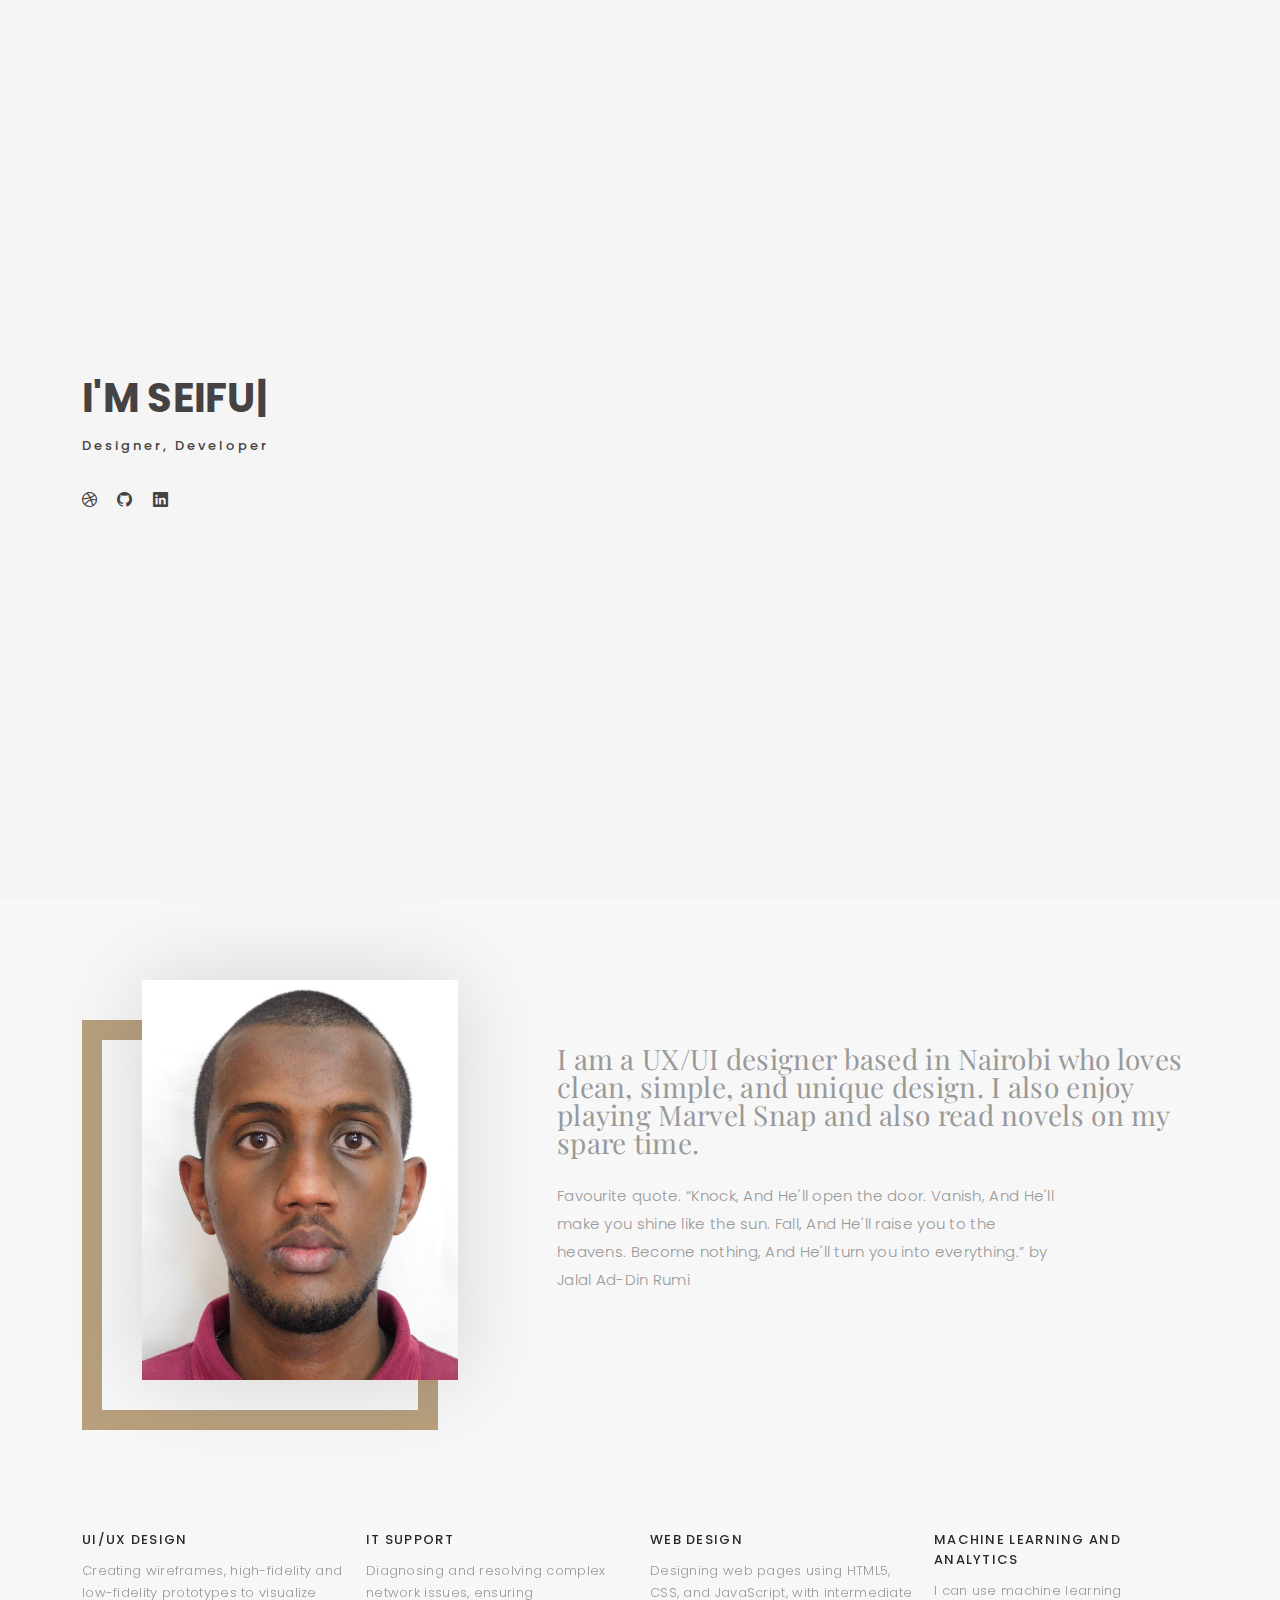
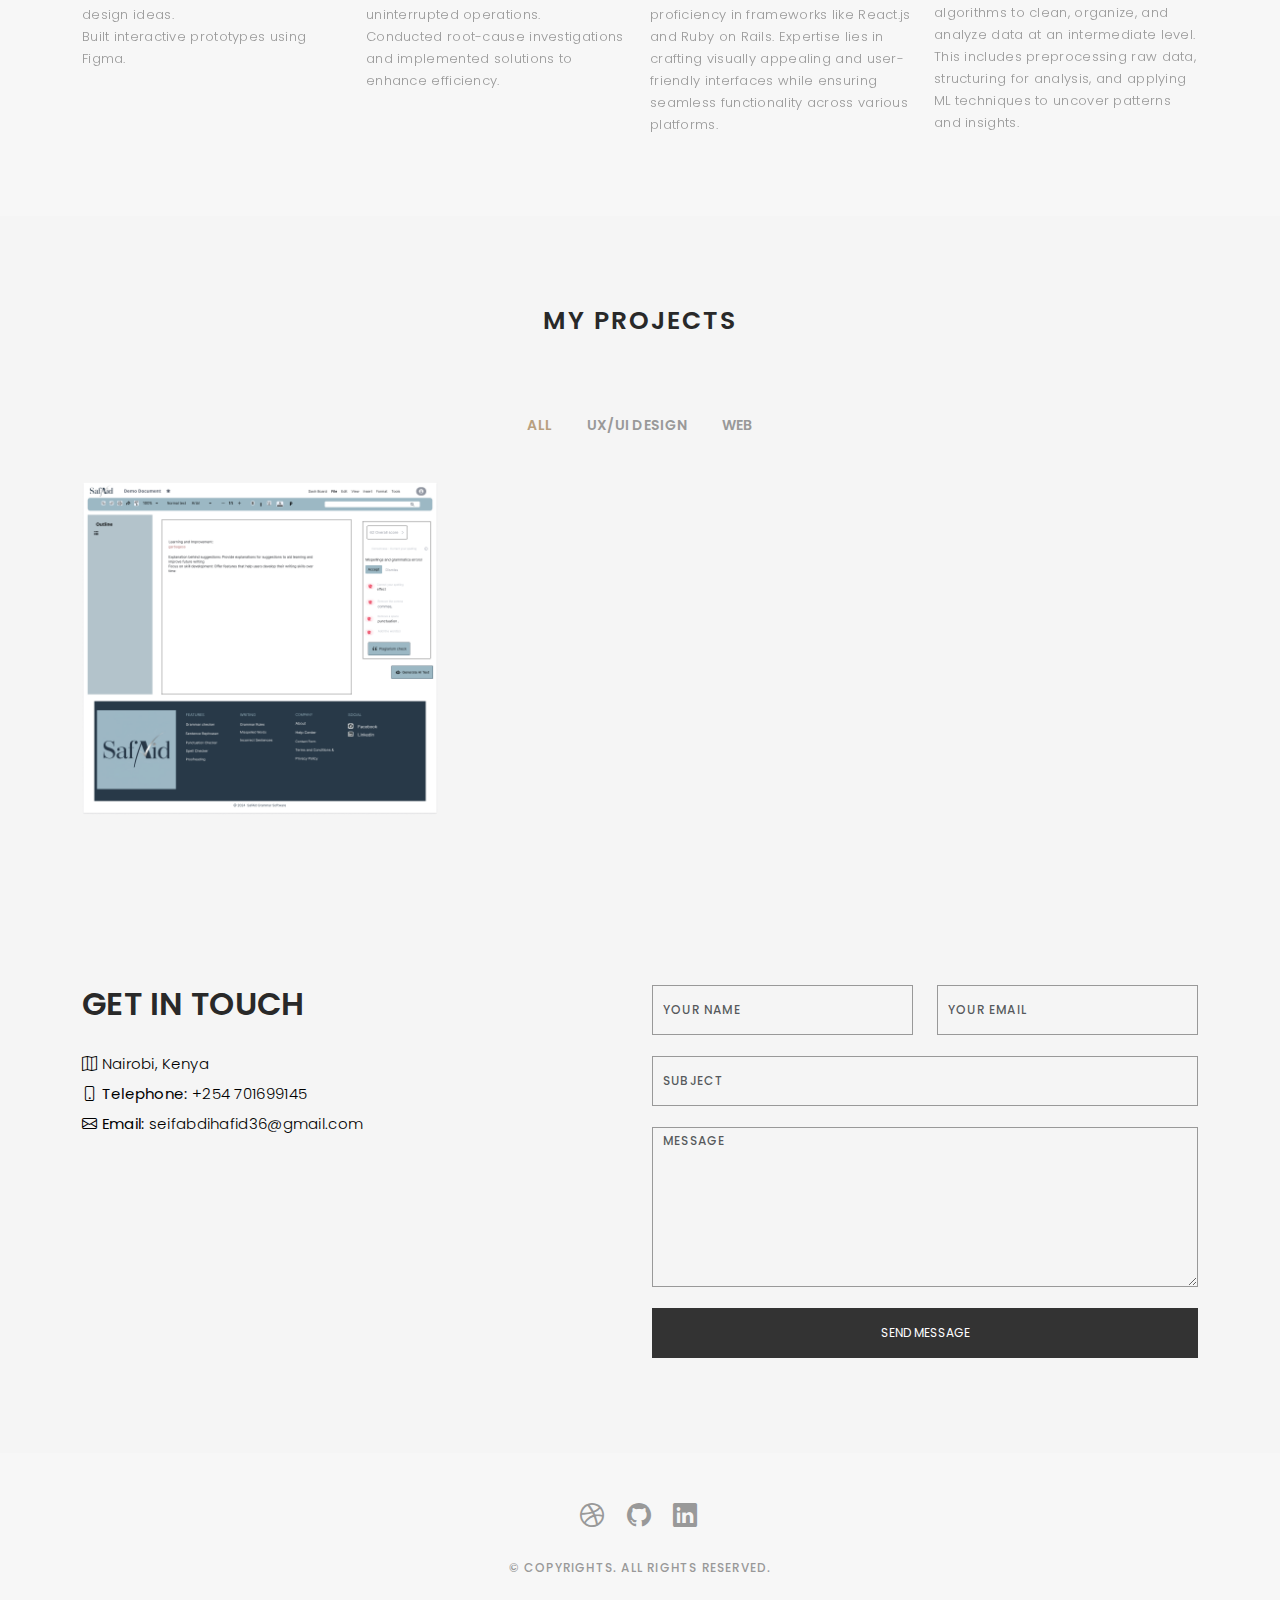
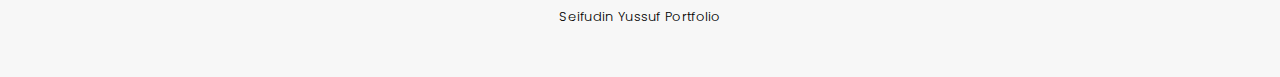
==== index.html @ 1d46afde "New Portfolio" ====
<!DOCTYPE html>
<html lang="en">

<head>
  <meta charset="utf-8">
  <meta content="width=device-width, initial-scale=1.0" name="viewport">

  <title>Portfolio - Index</title>

  <!-- Favicons -->
  <link href="assets/img/logo-Seifudin-Yussuf.jpeg" rel="icon">
  <link href="assets/img/apple-touch-icon.png" rel="apple-touch-icon">

  <!-- Google Fonts -->
  <link href="https://fonts.googleapis.com/css?family=Poppins:300,300i,400,400i,500,500i,600,600i,700,700i|Playfair+Display:400,400i,500,500i,600,600i,700,700i,900,900i" rel="stylesheet">

  <!-- Vendor CSS Files -->
  <link href="assets/vendor/bootstrap/css/bootstrap.min.css" rel="stylesheet">
  <link href="assets/vendor/bootstrap-icons/bootstrap-icons.css" rel="stylesheet">
  <link href="assets/vendor/boxicons/css/boxicons.min.css" rel="stylesheet">
  <link href="assets/vendor/glightbox/css/glightbox.min.css" rel="stylesheet">
  <link href="assets/vendor/swiper/swiper-bundle.min.css" rel="stylesheet">

  <!-- Template Main CSS File -->
  <link href="assets/css/style.css" rel="stylesheet">

</head>

<body>

  <!-- ======= Header ======= -->
  <header id="header" class="fixed-top ">
    <div class="container d-flex align-items-center justify-content-between">

      <!-- Uncomment below if you prefer to use an text logo -->
      <h1 class="logo"><a href="index.html">Seifudin Yussuf Portfolio</a></h1>

      <nav id="navbar" class="navbar">
        <ul>
          <li><a class="nav-link scrollto active" href="#hero">Home</a></li>
          <li><a class="nav-link scrollto" href="#about">About</a></li>
          <li><a class="nav-link  scrollto" href="#portfolio">Projects</a></li>
          <!-- <li class="dropdown"><a href="#"><span>Drop Down</span> <i class="bi bi-chevron-down"></i></a>
            <ul>
              <li><a href="#">Drop Down 1</a></li>
              <li class="dropdown"><a href="#"><span>Deep Drop Down</span> <i class="bi bi-chevron-right"></i></a>
                <ul>
                  <li><a href="#">Deep Drop Down 1</a></li>
                  <li><a href="#">Deep Drop Down 2</a></li>
                  <li><a href="#">Deep Drop Down 3</a></li>
                  <li><a href="#">Deep Drop Down 4</a></li>
                  <li><a href="#">Deep Drop Down 5</a></li>
                </ul>
              </li>
              <li><a href="#">Drop Down 2</a></li>
              <li><a href="#">Drop Down 3</a></li>
              <li><a href="#">Drop Down 4</a></li>
            </ul>
          </li> -->
          <li><a class="nav-link scrollto" href="#contact">Contact</a></li>
        </ul>
        <i class="bi bi-list mobile-nav-toggle"></i>
      </nav><!-- .navbar -->

    </div>
  </header><!-- End Header -->

  <!-- ======= Hero Section ======= -->
  <div id="hero" class="home">

    <div class="container">
      <div class="hero-content">
        <h1>I'm <span class="typed" data-typed-items="Seifudin Yussuf, a ux/ui Designer, and Developer"></span></h1>
        <p>Designer, Developer</p>

        <ul class="list-unstyled list-social">
          <li><a href="https://dribbble.com/ys254"><i class="bi bi-dribbble"></i></a></li>
          <li><a href="https://github.com/seif4010?tab=repositories"><i class="bi bi-github"></i></a></li>
          <li><a href="https://ke.linkedin.com/in/seifudin-yussuf"><i class="bi bi-linkedin"></i></a></li>
        </ul>
      </div>
    </div>
  </div><!-- End Hero -->

  <main id="main">

    <!-- ======= About Section ======= -->
    <div id="about" class="paddsection">
      <div class="container">
        <div class="row justify-content-between">

          <div class="col-lg-4 ">
            <div class="div-img-bg">
              <div class="about-img">
                <img src="assets/img/seif.jpg" class="img-responsive" alt="me">
              </div>
            </div>
          </div>

          <div class="col-lg-7">
            <div class="about-descr">

              <p class="p-heading">I am a UX/UI designer based in Nairobi who loves clean, simple, and unique design. I also enjoy playing Marvel Snap and also read novels on my spare time. </p>
              <p class="separator">Favourite quote. “Knock, And He'll open the door. Vanish, And He'll make you shine like the sun. Fall, And He'll raise you to the heavens. Become nothing, And He'll turn you into everything.” by Jalal Ad-Din Rumi</p>

            </div>

          </div>
        </div>
      </div>
    </div><!-- End About Section -->

    <!-- ======= Services Section ======= -->
    <div id="services">
      <div class="container">

        <div class="services-slider swiper" data-aos="fade-up" data-aos-delay="100">
          <div class="swiper-wrapper">

            <div class="swiper-slide">
              <div class="services-block">
                <!-- <i class="bi bi-briefcase"></i> -->
                <span>UI/UX DESIGN</span>
                <p class="separator"> Creating wireframes, high-fidelity and low-fidelity prototypes to visualize design ideas. </p>
                <p class="separator"> Built interactive prototypes using Figma. </p>
              </div>
            </div><!-- End testimonial item -->

            <div class="swiper-slide">
              <div class="services-block">
                <!-- <i class="bi bi-card-checklist"></i> -->
                <span>IT Support</span>
                <p class="separator"> 
                  Diagnosing and resolving complex network issues, ensuring uninterrupted operations.
                   </p>

                <p class="separator"> 
                  Conducted root-cause investigations and implemented solutions to enhance efficiency.
                   </p>
              </div>
            </div><!-- End testimonial item -->

            <div class="swiper-slide">
              <div class="services-block">
                <!-- <i class="bi bi-bar-chart"></i> -->
                <span>WEB DESIGN</span>
                <p class="separator"> 
                  Designing web pages using HTML5, CSS, and JavaScript, with intermediate proficiency in frameworks like React.js 
                  and Ruby on Rails. Expertise lies in crafting visually appealing and user-friendly interfaces while ensuring seamless 
                  functionality across various platforms.
                   </p>
              </div>
            </div><!-- End testimonial item -->

            <div class="swiper-slide">
              <div class="services-block">
                <!-- <i class="bi bi-brightness-high"></i> -->
                <span>Machine Learning and Analytics</span>
                <p class="separator"> 
                  I can use machine learning algorithms to clean, organize, and analyze data at an intermediate level. 
                  This includes preprocessing raw data, structuring for analysis, and applying ML techniques to uncover patterns and insights.
                   </p>
              </div>
            </div><!-- End testimonial item -->

          </div>
          <div class="swiper-pagination"></div>
        </div>

      </div>
      
    </div><!-- End Services Section -->

    <!-- ======= Portfolio Section ======= -->
    <div id="portfolio" class="paddsection">

      <div class="container">
        <div class="section-title text-center">
          <h2>My Projects</h2>
        </div>
      </div>

      <div class="container">

        <div class="row">
          <div class="col-lg-12 d-flex justify-content-center">
            <ul id="portfolio-flters">
              <li data-filter="*" class="filter-active">All</li>
              <li data-filter=".filter-card">UX/UI Design</li>
              <li data-filter=".filter-web">Web</li>
            </ul>
          </div>
        </div>

        <div class="row portfolio-container">
          
          <div class="col-lg-4 col-md-6 portfolio-item filter-card">
            <img src="assets/img/portfolio/SafAid/Editor_Page.png" class="img-fluid" alt="">
            <div class="portfolio-info">
              <h4>UX/UI</h4>
              <p>Design</p>
              <a href="assets/img/portfolio/SafAid/SafAid.png" data-gallery="portfolioGallery" class="portfolio-lightbox preview-link" title="SafAid Grammar Software"><i class="bx bx-plus"></i></a>
              <a href="safaid-project-details.html" class="details-link" title="More Details"><i class="bx bx-link"></i></a>
            </div>
          </div>
<!-- 
          <div class="col-lg-4 col-md-6 portfolio-item filter-web">
            <img src="assets/img/portfolio/portfolio-5.jpg" class="img-fluid" alt="">
            <div class="portfolio-info">
              <h4>Web 2</h4>
              <p>Web</p>
              <a href="assets/img/portfolio/portfolio-5.jpg" data-gallery="portfolioGallery" class="portfolio-lightbox preview-link" title="Web 2"><i class="bx bx-plus"></i></a>
              <a href="portfolio-details.html" class="details-link" title="More Details"><i class="bx bx-link"></i></a>
            </div>
          </div> -->

<!-- other projects come here -->
        </div>

      </div>

    </div><!-- End Portfolio Section -->

    <!-- ======= Contact Section ======= -->
    <div id="contact" class="paddsection">
      <div class="container">
        <div class="contact-block1">
          <div class="row">

            <div class="col-lg-6">
              <div class="contact-contact">

                <h2 class="mb-30">GET IN TOUCH</h2>

                <ul class="contact-details">
                  <li><span> <i class="bi bi-map"></i> Nairobi, Kenya</span></li>
                  <li><span> <i class="bi bi-phone"></i> <b>Telephone:</b> +254 701699145</span></li>
                  <li><span> <i class="bi bi-envelope"></i> <b>Email:</b> seifabdihafid36@gmail.com</span></li>
                </ul>

              </div>
            </div>

            <div class="col-lg-6">
              <form action="forms/contact.php" method="post" role="form" class="php-email-form">
                <div class="row gy-3">

                  <div class="col-lg-6">
                    <div class="form-group contact-block1">
                      <input type="text" name="name" class="form-control" id="name" placeholder="Your Name" required>
                    </div>
                  </div>

                  <div class="col-lg-6">
                    <div class="form-group">
                      <input type="email" class="form-control" name="email" id="email" placeholder="Your Email" required>
                    </div>
                  </div>

                  <div class="col-lg-12">
                    <div class="form-group">
                      <input type="text" class="form-control" name="subject" id="subject" placeholder="Subject" required>
                    </div>
                  </div>

                  <div class="col-lg-12">
                    <div class="form-group">
                      <textarea class="form-control" name="message" placeholder="Message" required></textarea>
                    </div>
                  </div>

                  <div class="col-lg-12">
                    <div class="loading">Loading</div>
                    <div class="error-message"></div>
                    <div class="sent-message">Your message has been sent. Thank you!</div>
                  </div>

                  <div class="mt-0">
                    <input type="submit" class="btn btn-defeault btn-send" value="Send message">
                  </div>

                </div>
              </form>
            </div>
          </div>
        </div>
      </div>
    </div><!-- End Contact Section -->

  </main><!-- End #main -->

  <!-- ======= Footer ======= -->
  <div id="footer" class="text-center">
    <div class="container">
      <div class="socials-media text-center">

        <ul class="list-unstyled">
          <li><a href="https://dribbble.com/ys254"><i class="bi bi-dribbble"></i></a></li>
          <li><a href="https://github.com/seif4010?tab=repositories"><i class="bi bi-github"></i></a></li>
          <li><a href="https://ke.linkedin.com/in/seifudin-yussuf"><i class="bi bi-linkedin"></i></a></li>
        </ul>

      </div>

      <p>&copy; Copyrights. All rights reserved.</p>

      <div class="credits">
        <!--
        All the links in the footer should remain intact.
        You can delete the links only if you purchased the pro version.
        Licensing information: https://bootstrapmade.com/license/
        Purchase the pro version with working PHP/AJAX contact form: https://bootstrapmade.com/buy/?theme=Folio
      -->
      Seifudin Yussuf Portfolio
      </div>

    </div>
  </div><!-- End Footer -->

  <a href="#" class="back-to-top d-flex align-items-center justify-content-center"><i class="bi bi-arrow-up-short"></i></a>

  <!-- Vendor JS Files -->
  <script src="assets/vendor/bootstrap/js/bootstrap.bundle.min.js"></script>
  <script src="assets/vendor/glightbox/js/glightbox.min.js"></script>
  <script src="assets/vendor/isotope-layout/isotope.pkgd.min.js"></script>
  <script src="assets/vendor/swiper/swiper-bundle.min.js"></script>
  <script src="assets/vendor/typed.js/typed.umd.js"></script>
  <script src="assets/vendor/php-email-form/validate.js"></script>

  <!-- Template Main JS File -->
  <script src="assets/js/main.js"></script>

</body>

</html>
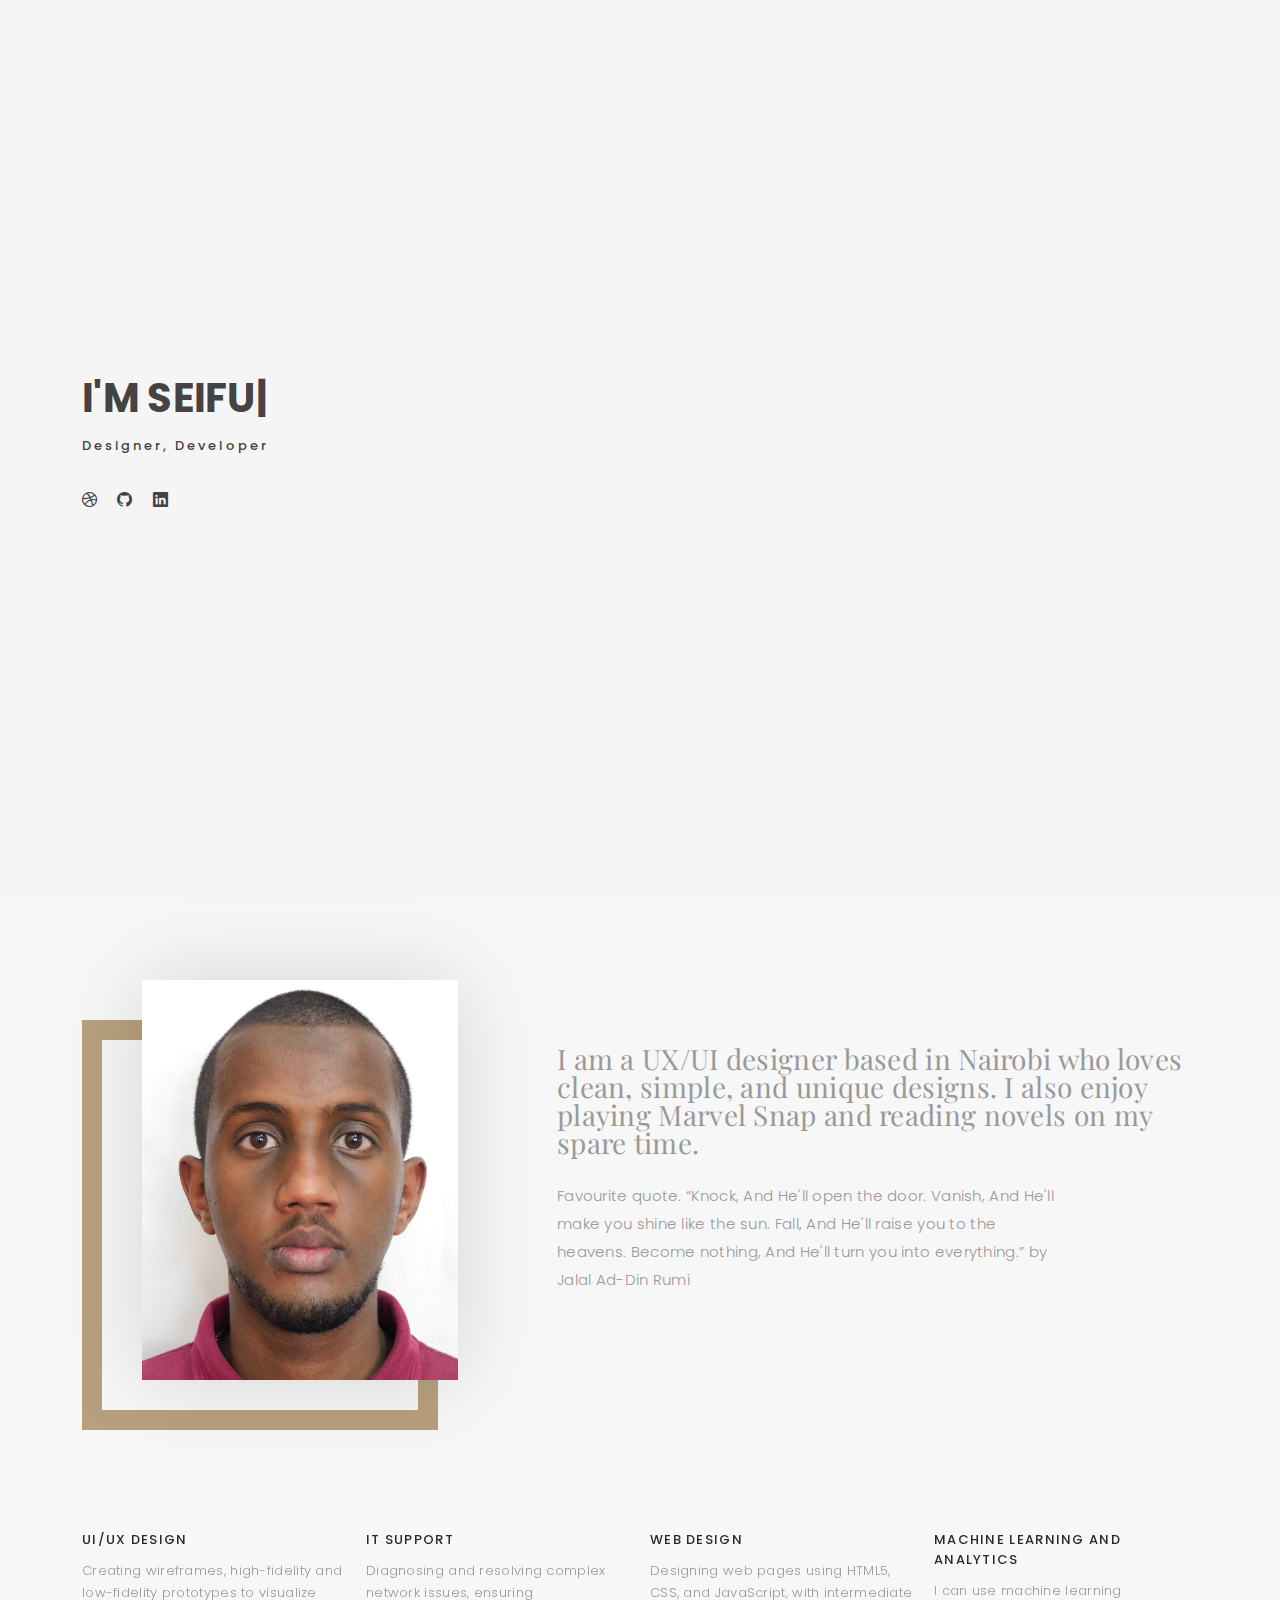
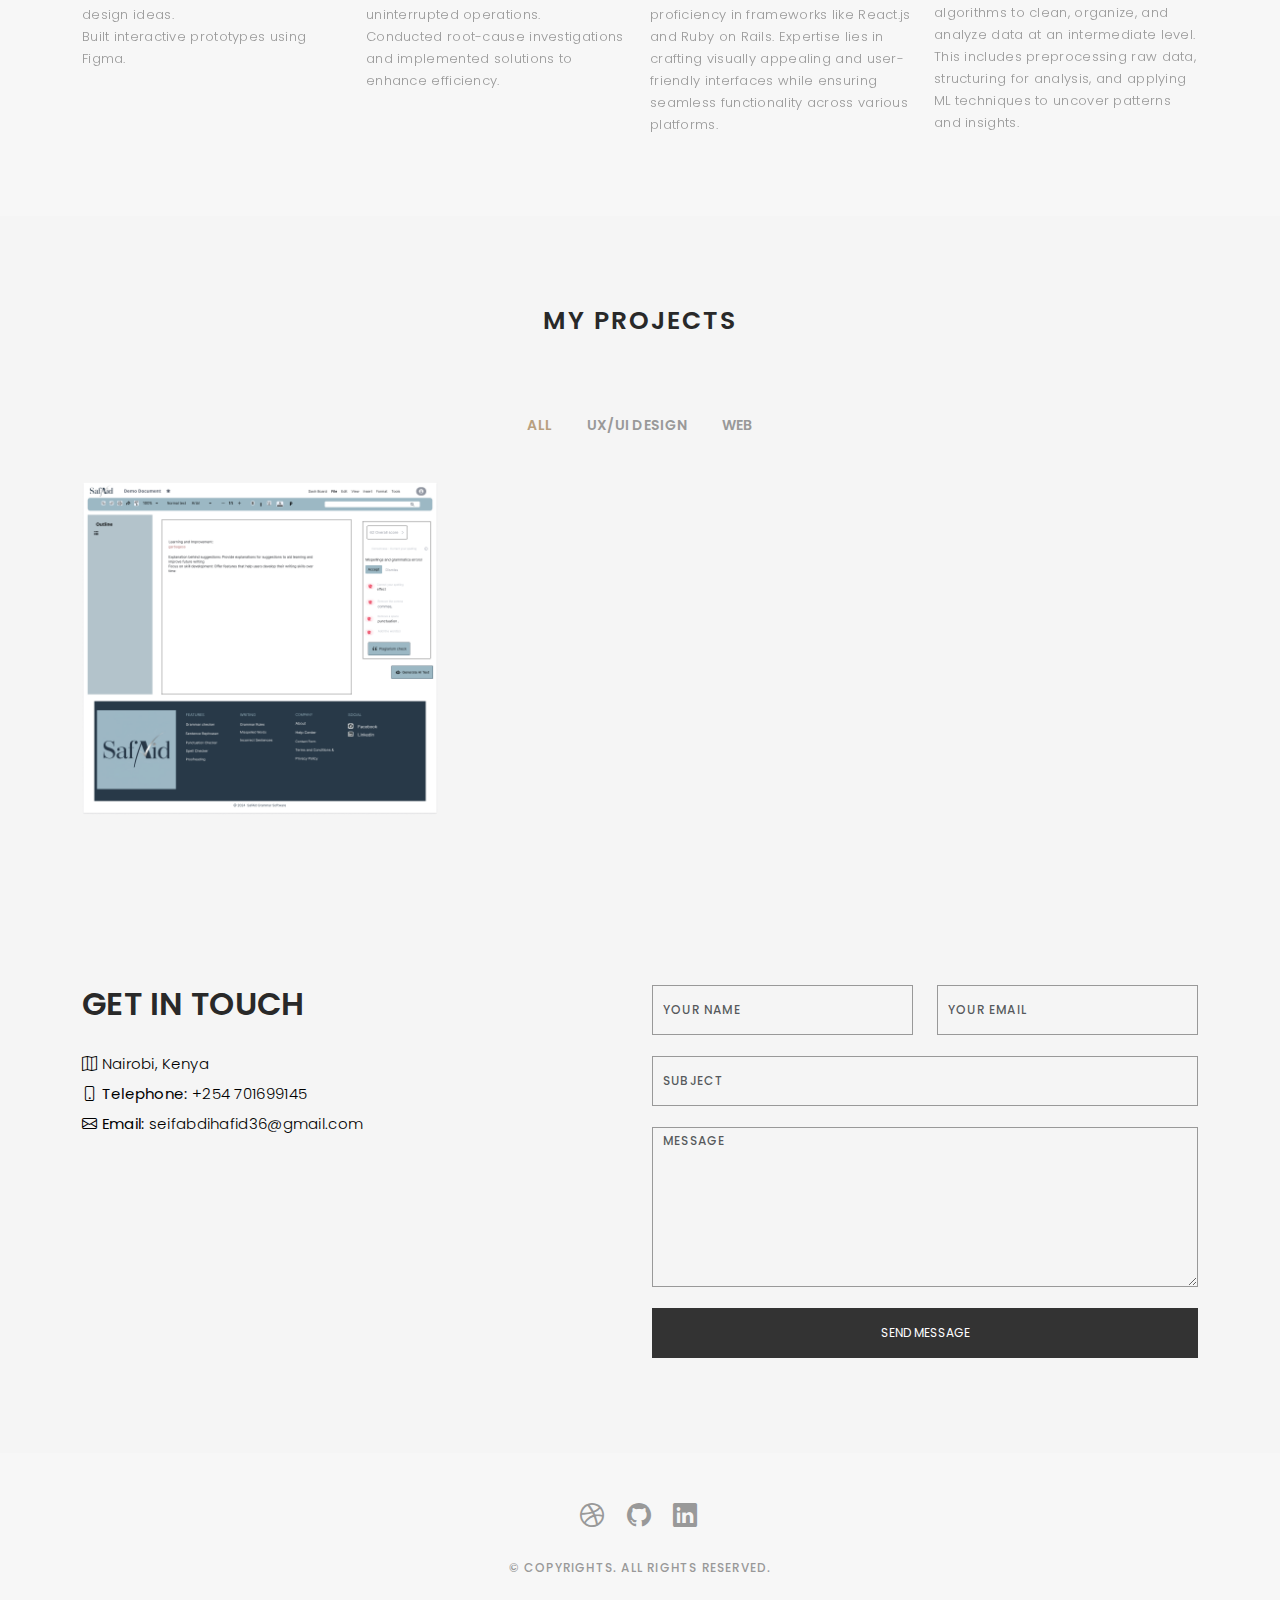
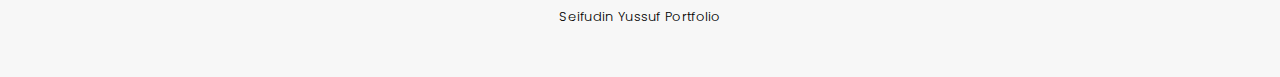
==== commit 6c847c19: "new commit" ====
--- a/index.html
+++ b/index.html
@@ -100,7 +100,7 @@
           <div class="col-lg-7">
             <div class="about-descr">
 
-              <p class="p-heading">I am a UX/UI designer based in Nairobi who loves clean, simple, and unique design. I also enjoy playing Marvel Snap and also read novels on my spare time. </p>
+              <p class="p-heading">I am a UX/UI designer based in Nairobi who loves clean, simple, and unique designs. I also enjoy playing Marvel Snap and reading novels on my spare time. </p>
               <p class="separator">Favourite quote. “Knock, And He'll open the door. Vanish, And He'll make you shine like the sun. Fall, And He'll raise you to the heavens. Become nothing, And He'll turn you into everything.” by Jalal Ad-Din Rumi</p>
 
             </div>
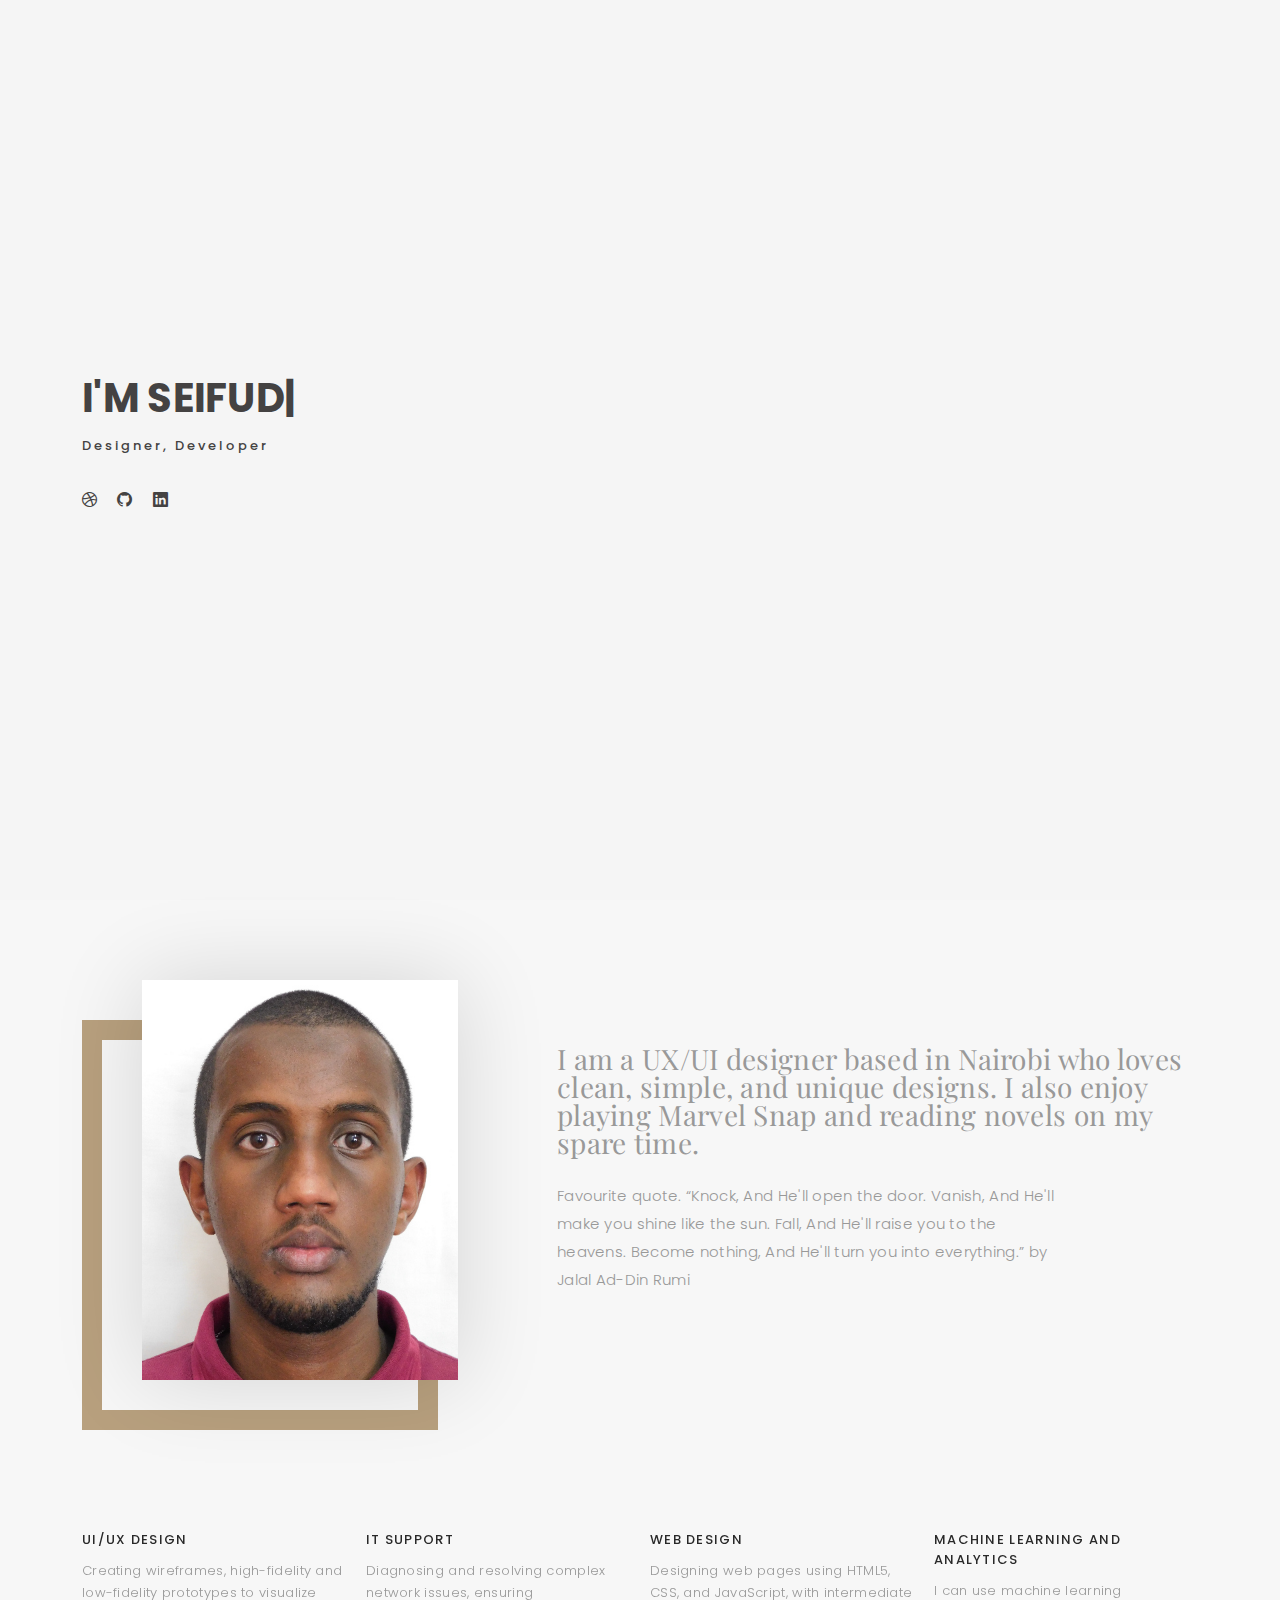
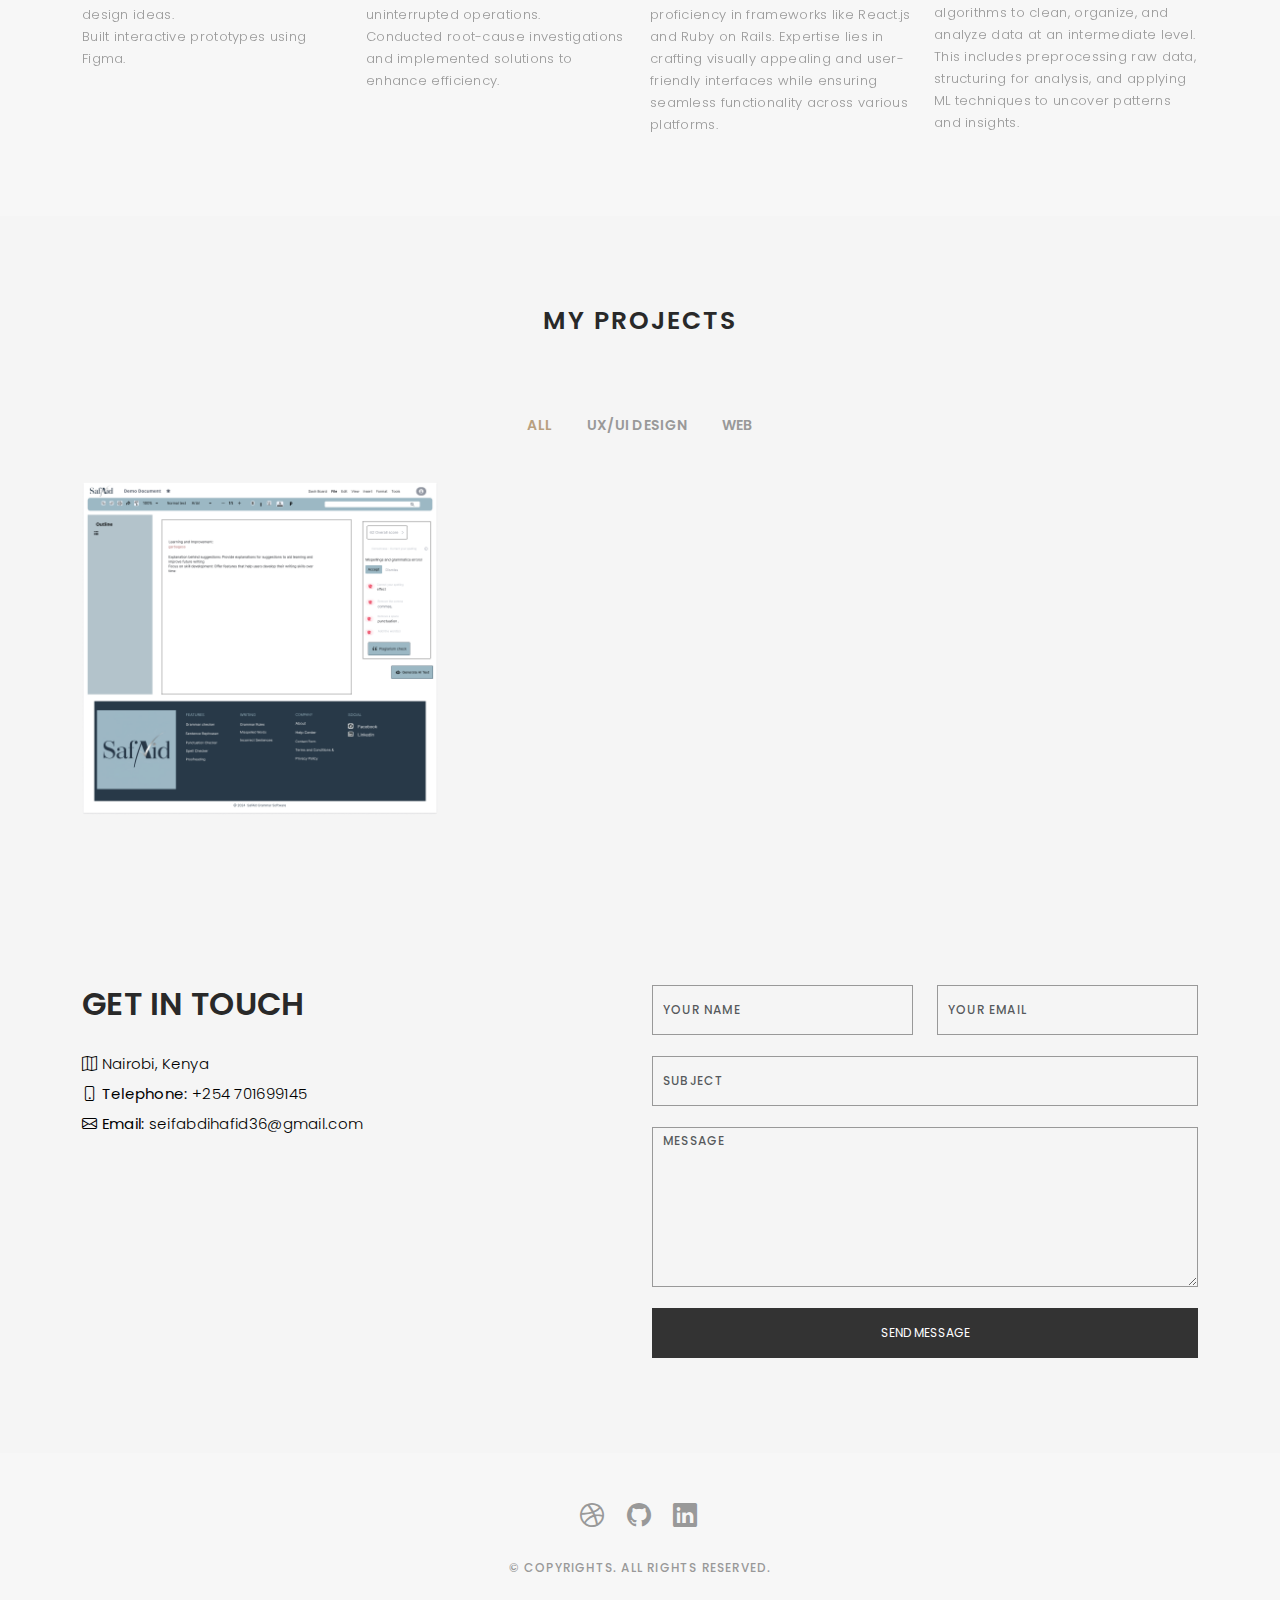
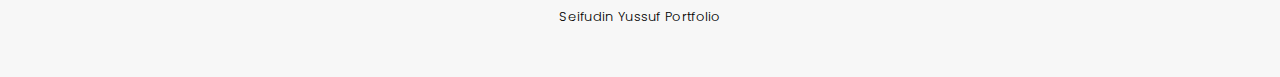
==== commit 54fd1319: "updated procjects" ====
--- a/index.html
+++ b/index.html
@@ -203,13 +203,23 @@
               <a href="safaid-project-details.html" class="details-link" title="More Details"><i class="bx bx-link"></i></a>
             </div>
           </div>
-<!-- 
+
           <div class="col-lg-4 col-md-6 portfolio-item filter-web">
-            <img src="assets/img/portfolio/portfolio-5.jpg" class="img-fluid" alt="">
+            <img src="assets/img/portfolio/To-Do-List/To-Do_Landing-page.jpg" class="img-fluid" alt="">
             <div class="portfolio-info">
               <h4>Web 2</h4>
               <p>Web</p>
-              <a href="assets/img/portfolio/portfolio-5.jpg" data-gallery="portfolioGallery" class="portfolio-lightbox preview-link" title="Web 2"><i class="bx bx-plus"></i></a>
+              <a href="assets/img/portfolio/To-Do-List/To-Do_Landing-page.jpg" data-gallery="portfolioGallery" class="portfolio-lightbox preview-link" title="Web 2"><i class="bx bx-plus"></i></a>
+              <a href="portfolio-details.html" class="details-link" title="More Details"><i class="bx bx-link"></i></a>
+            </div>
+          </div>
+<!-- 
+          <div class="col-lg-4 col-md-6 portfolio-item filter-web">
+            <img src="assets/img/portfolio/To-Do-List/To-Do_Landing-page.jpg" class="img-fluid" alt="">
+            <div class="portfolio-info">
+              <h4>Web 2</h4>
+              <p>Web</p>
+              <a href="assets/img/portfolio/To-Do-List/To-Do_Landing-page.jpg" data-gallery="portfolioGallery" class="portfolio-lightbox preview-link" title="Web 2"><i class="bx bx-plus"></i></a>
               <a href="portfolio-details.html" class="details-link" title="More Details"><i class="bx bx-link"></i></a>
             </div>
           </div> -->
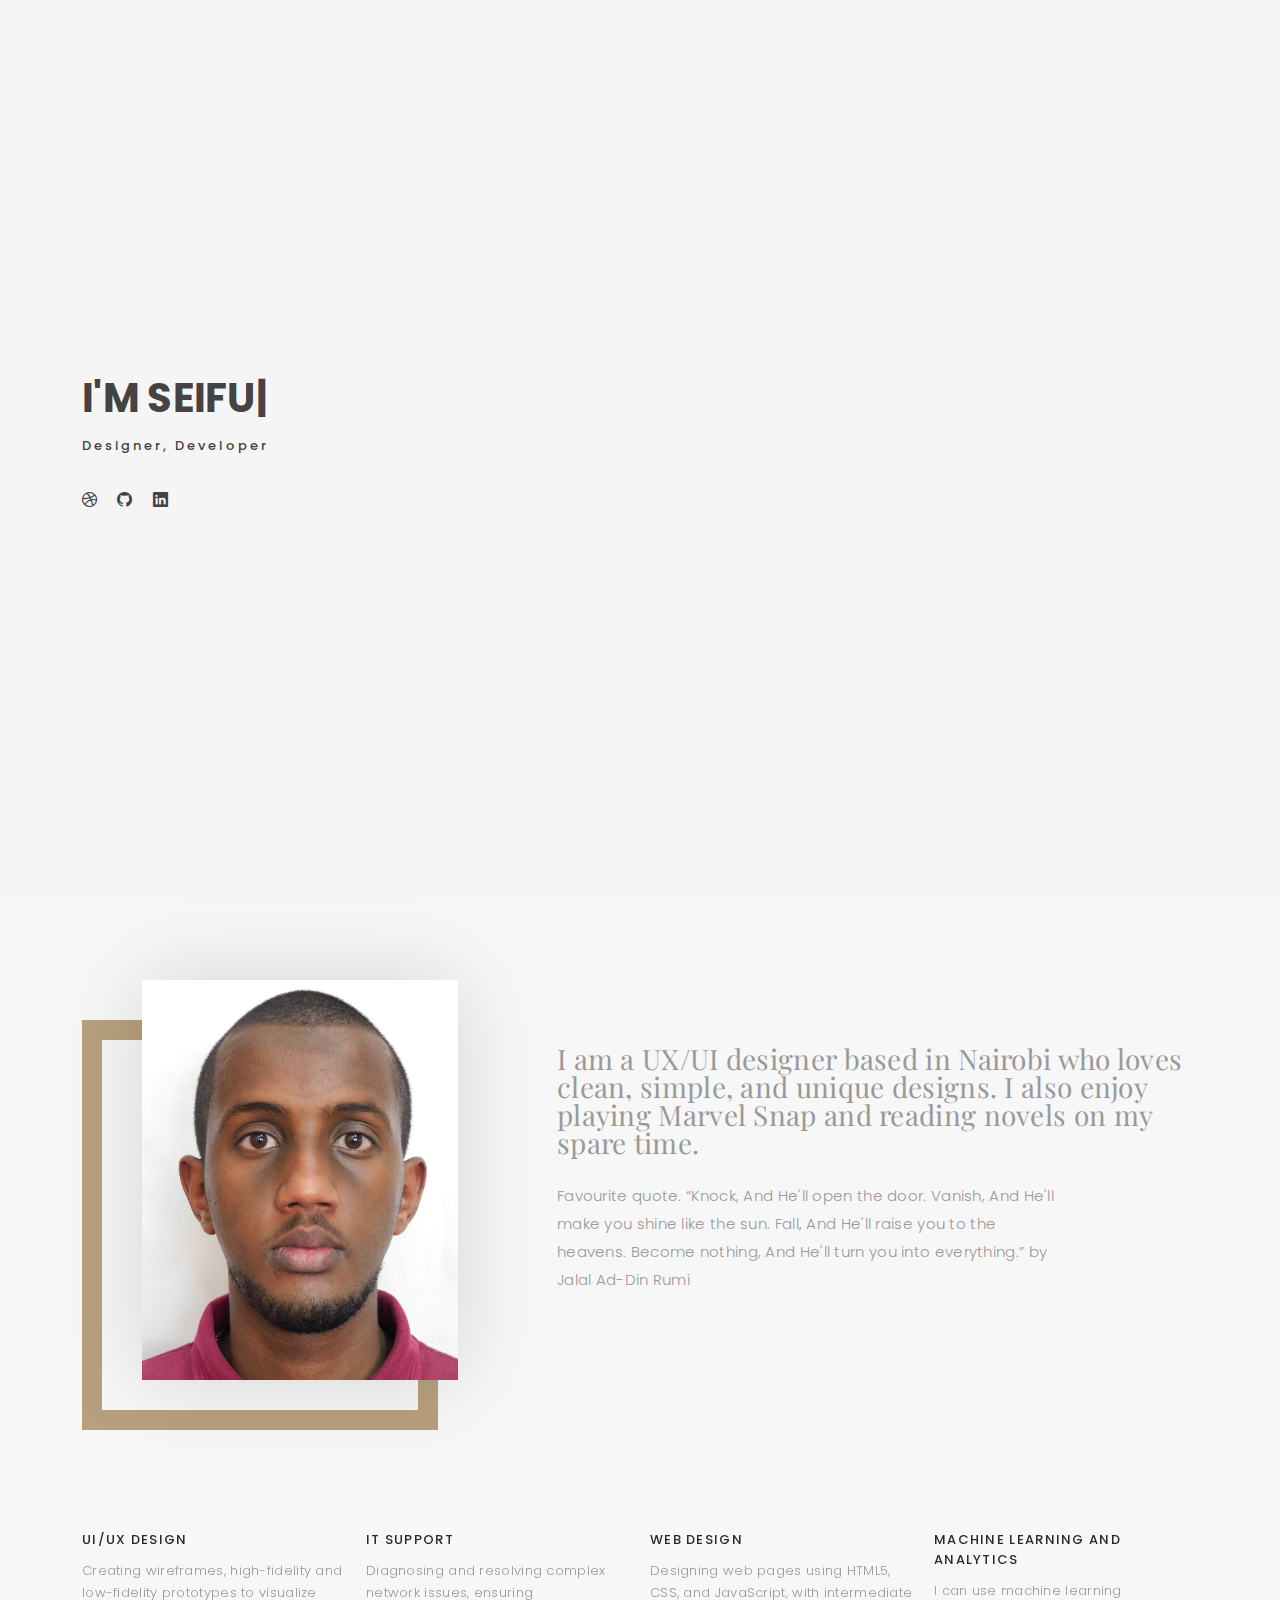
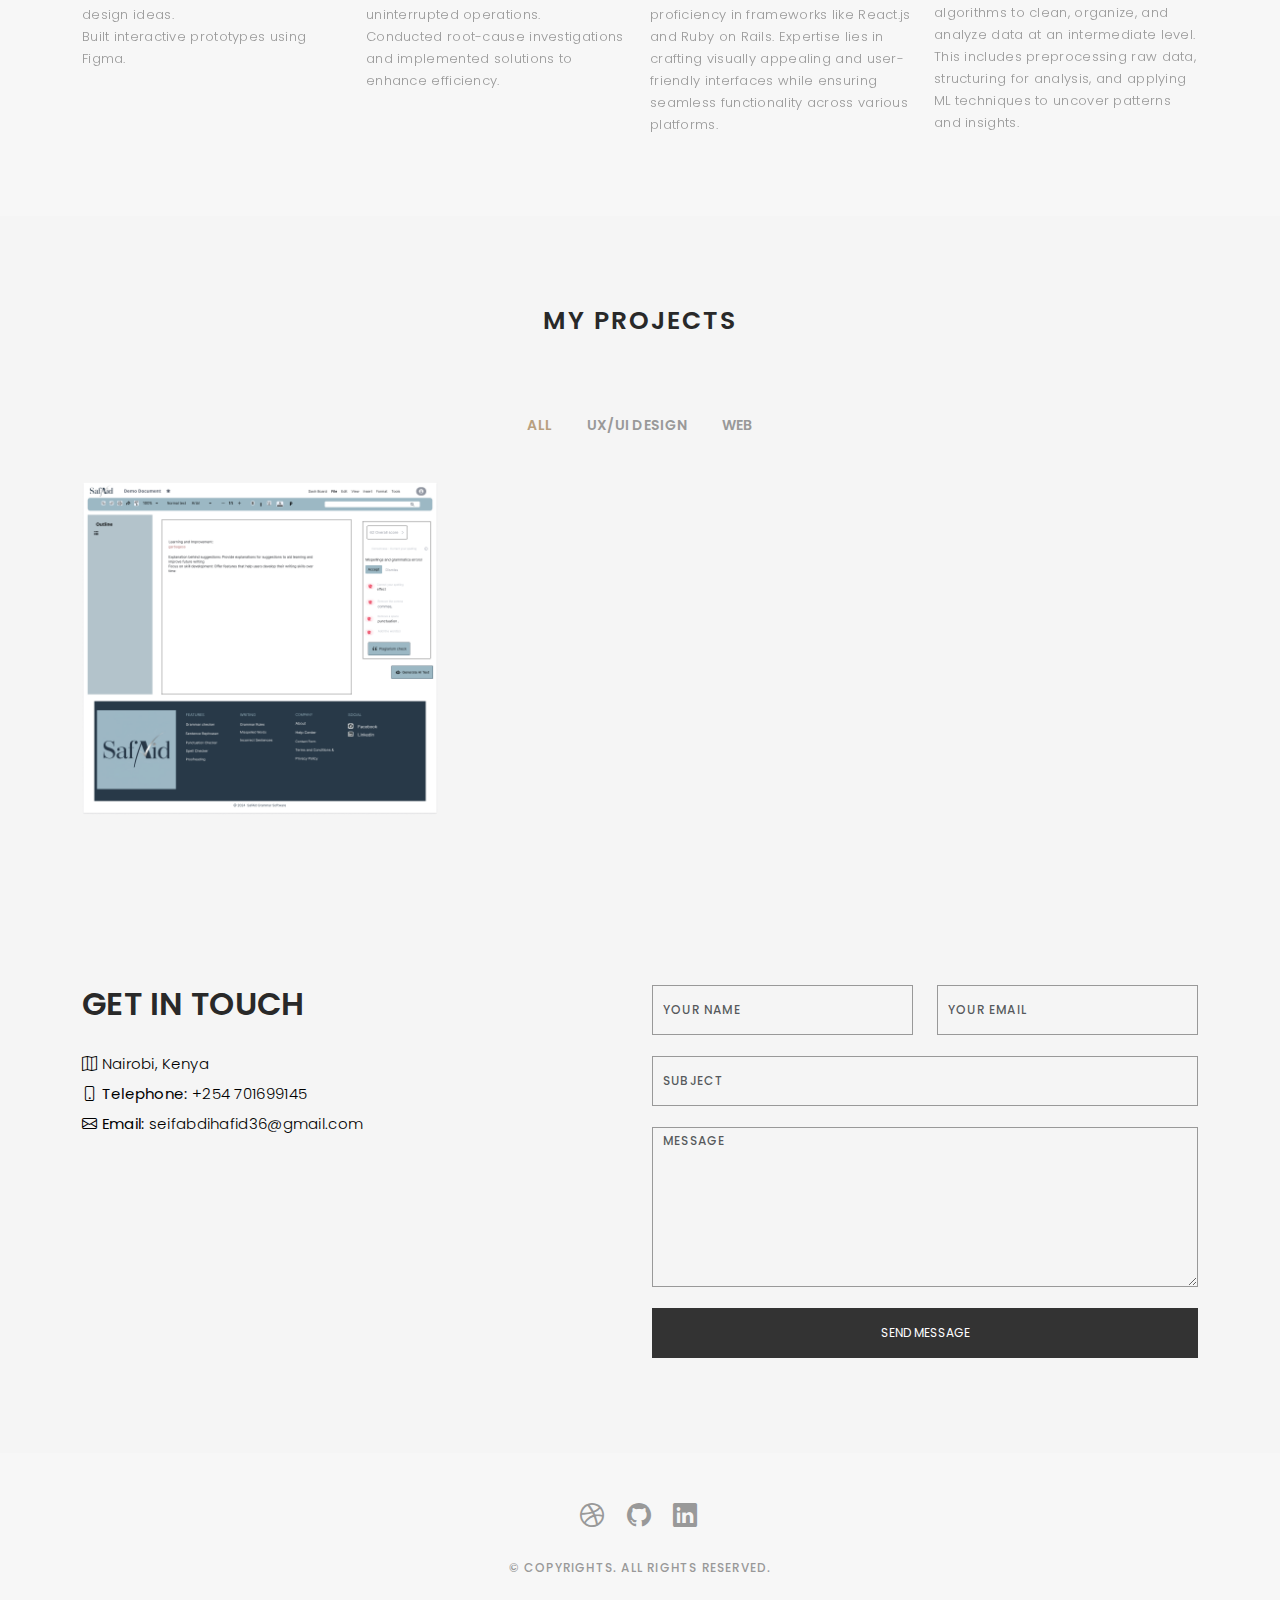
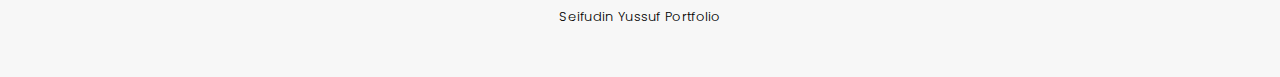
==== commit 399991f7: "changed from jpg to png" ====
--- a/index.html
+++ b/index.html
@@ -205,11 +205,11 @@
           </div>
 
           <div class="col-lg-4 col-md-6 portfolio-item filter-web">
-            <img src="assets/img/portfolio/To-Do-List/To-Do_Landing-page.jpg" class="img-fluid" alt="">
+            <img src="assets/img/portfolio/To-Do-List/To-Do_Landing-page.png" class="img-fluid" alt="">
             <div class="portfolio-info">
-              <h4>Web 2</h4>
-              <p>Web</p>
-              <a href="assets/img/portfolio/To-Do-List/To-Do_Landing-page.jpg" data-gallery="portfolioGallery" class="portfolio-lightbox preview-link" title="Web 2"><i class="bx bx-plus"></i></a>
+              <h4>UX/UI</h4>
+              <p>Design</p>
+              <a href="assets/img/portfolio/To-Do-List/To-Do_Landing-page.png" data-gallery="portfolioGallery" class="portfolio-lightbox preview-link" title="Web 2"><i class="bx bx-plus"></i></a>
               <a href="portfolio-details.html" class="details-link" title="More Details"><i class="bx bx-link"></i></a>
             </div>
           </div>
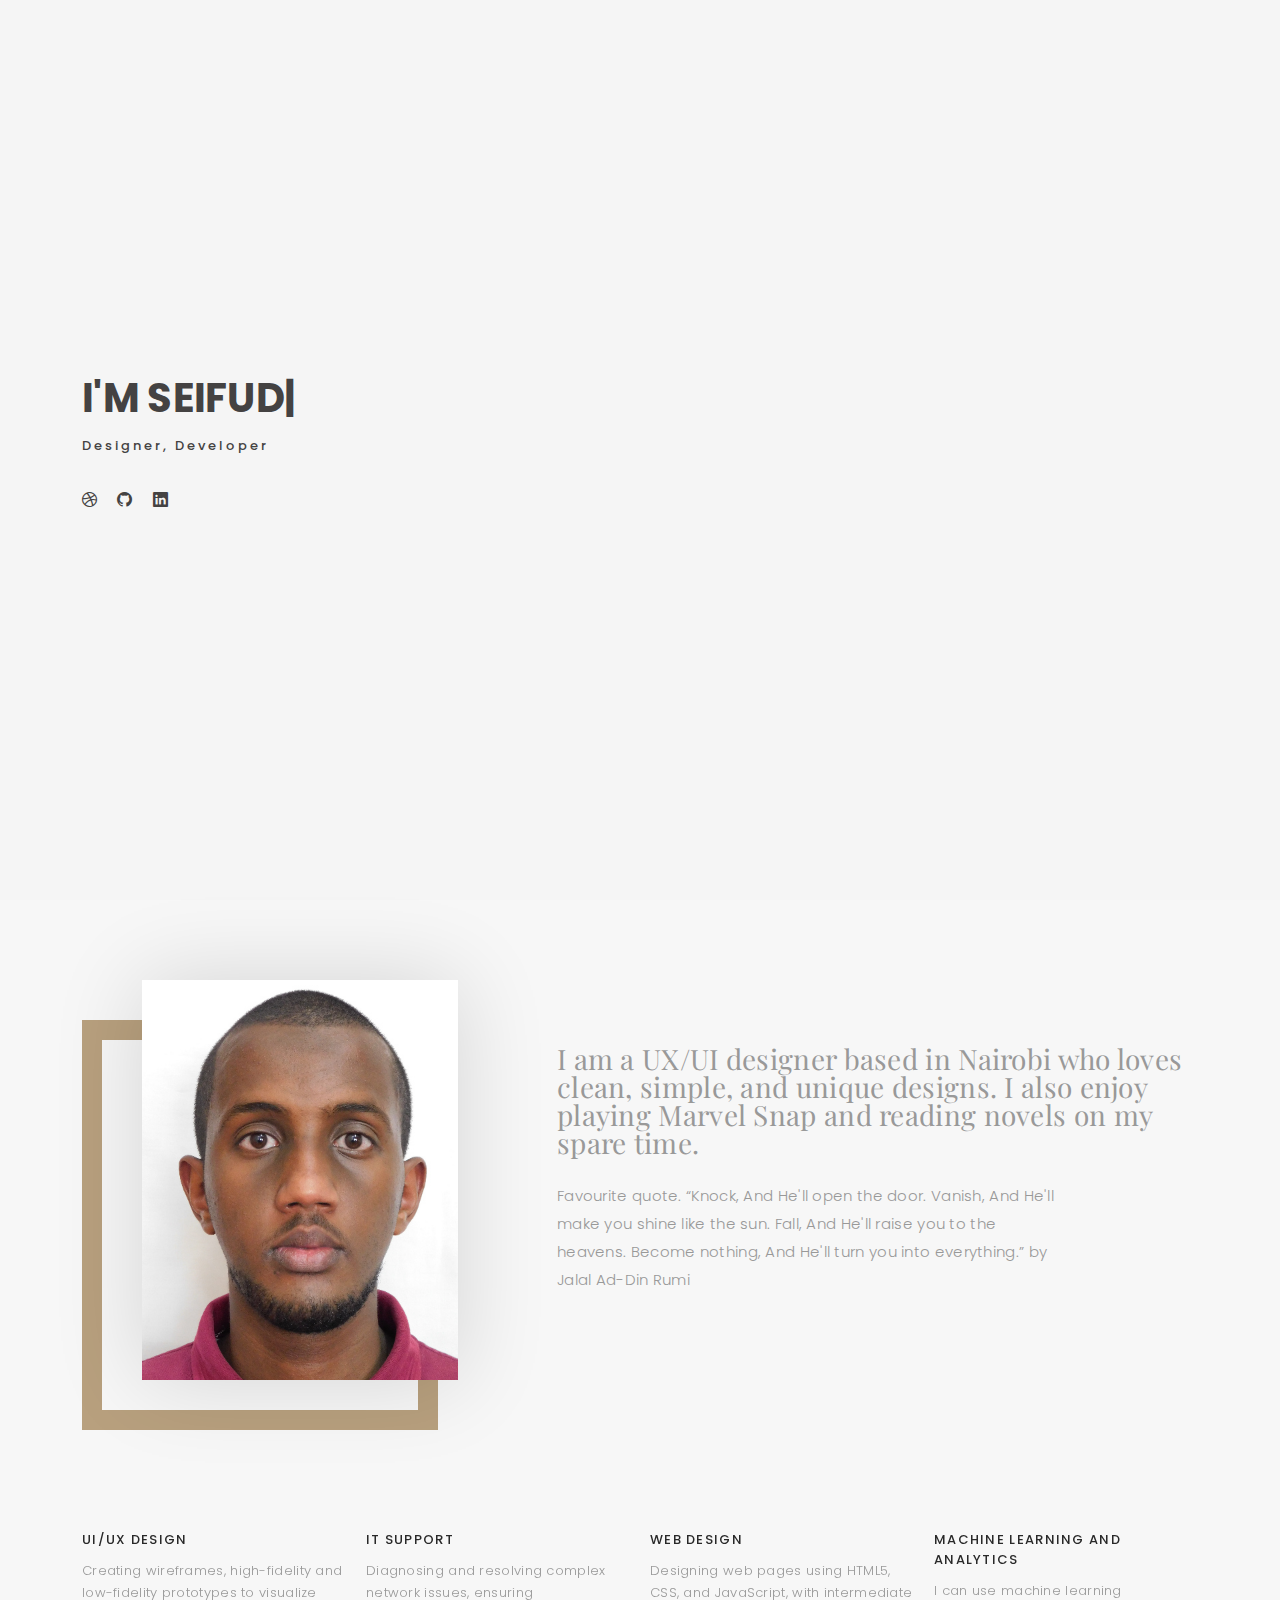
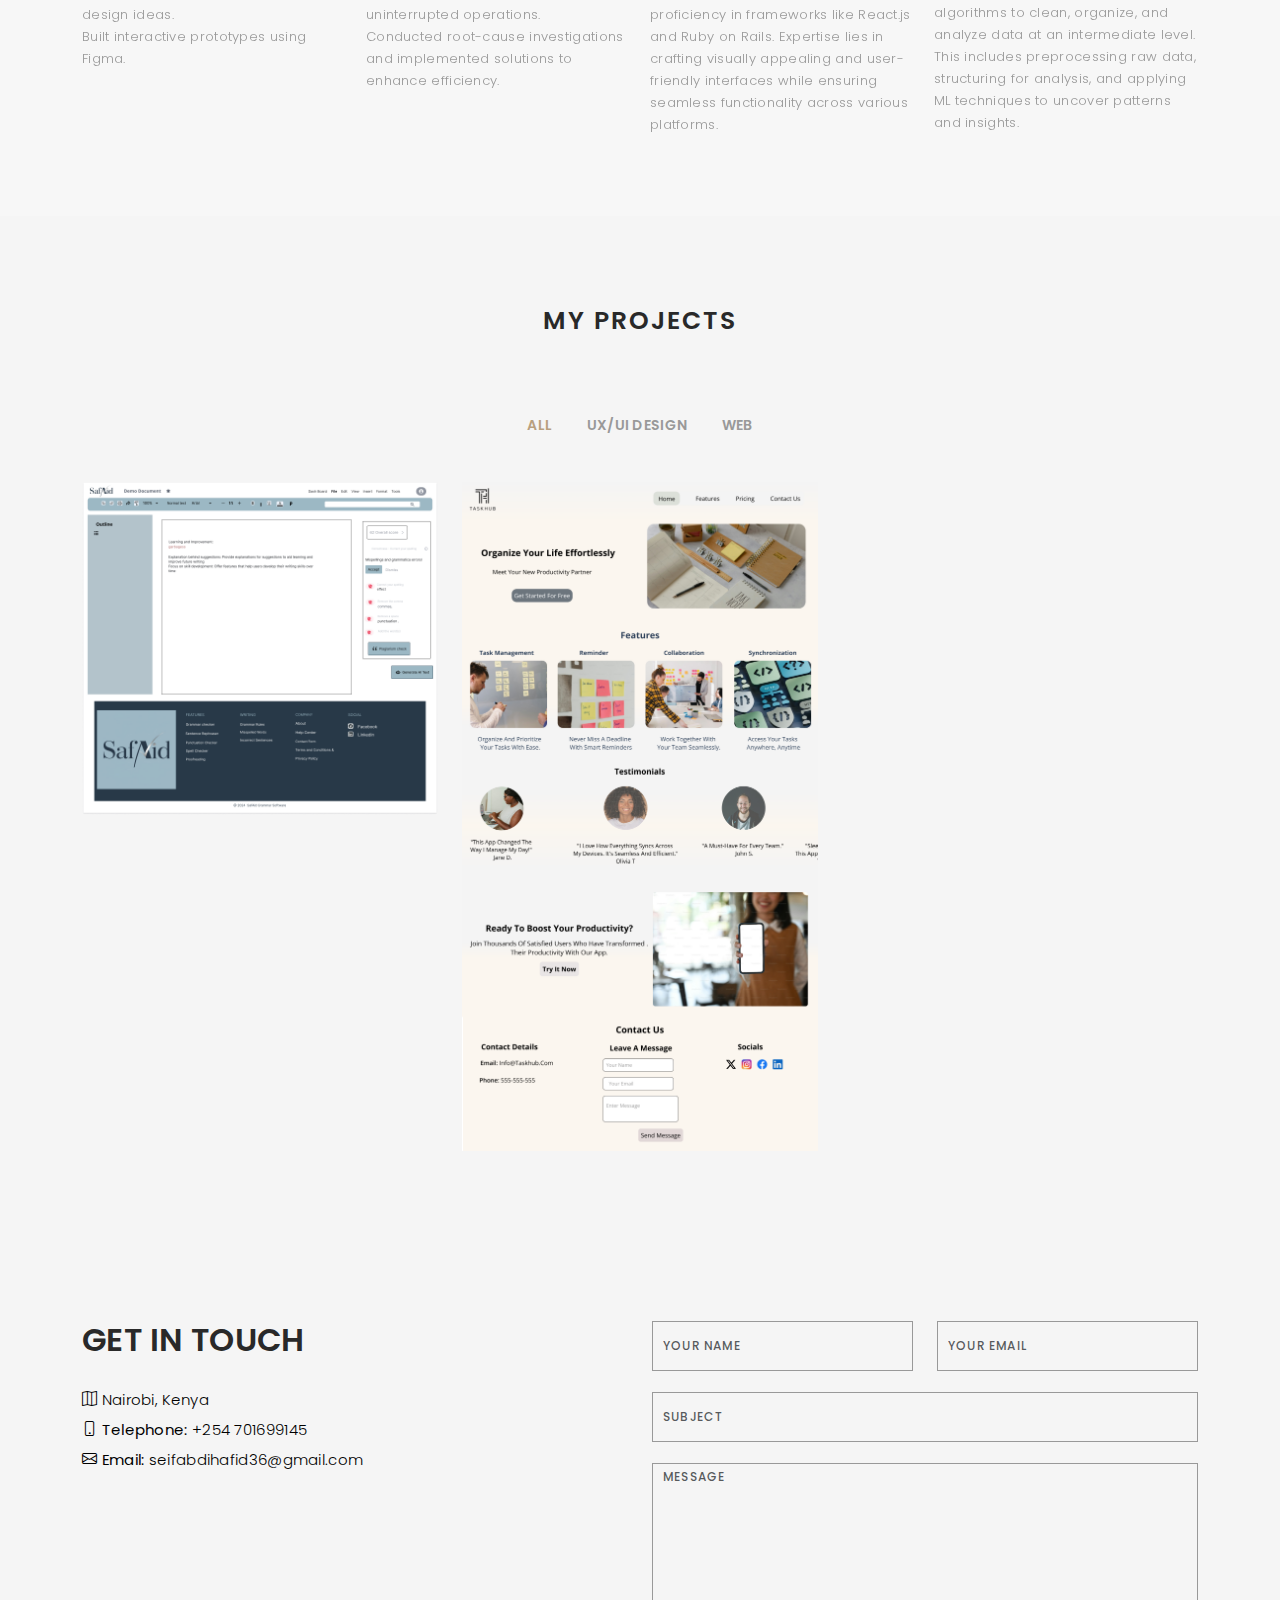
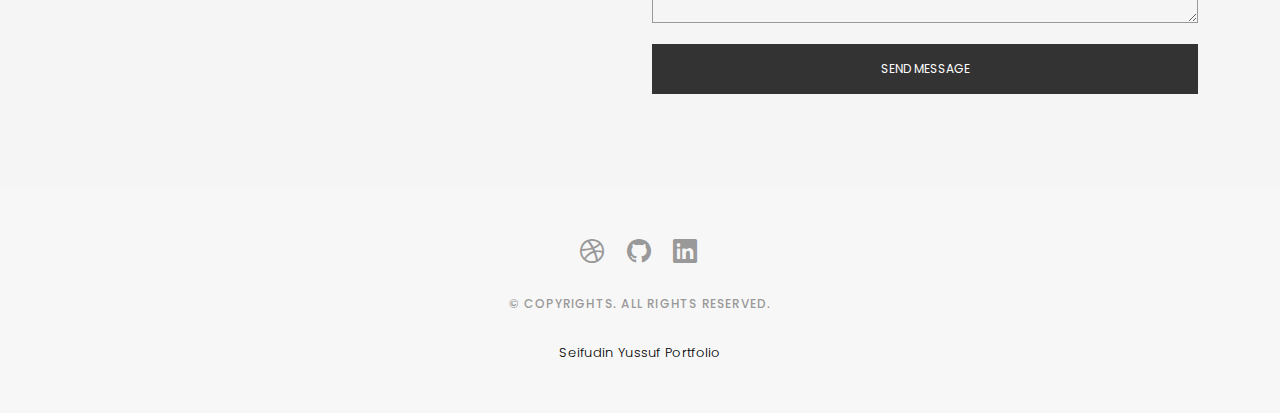
==== commit 99813537: "minor changes" ====
--- a/index.html
+++ b/index.html
@@ -200,17 +200,17 @@
               <h4>UX/UI</h4>
               <p>Design</p>
               <a href="assets/img/portfolio/SafAid/SafAid.png" data-gallery="portfolioGallery" class="portfolio-lightbox preview-link" title="SafAid Grammar Software"><i class="bx bx-plus"></i></a>
-              <a href="safaid-project-details.html" class="details-link" title="More Details"><i class="bx bx-link"></i></a>
-            </div>
-          </div>
-
-          <div class="col-lg-4 col-md-6 portfolio-item filter-web">
-            <img src="assets/img/portfolio/To-Do-List/To-Do_Landing-page.png" class="img-fluid" alt="">
+              <a href="projects/safaid-project-details.html" class="details-link" title="More Details"><i class="bx bx-link"></i></a>
+            </div>
+          </div>
+
+          <div class="col-lg-4 col-md-6 portfolio-item filter-card">
+            <img src="assets/img/portfolio/To-Do-List/To-Do-Landing-page.png" class="img-fluid" alt="">
             <div class="portfolio-info">
               <h4>UX/UI</h4>
               <p>Design</p>
-              <a href="assets/img/portfolio/To-Do-List/To-Do_Landing-page.png" data-gallery="portfolioGallery" class="portfolio-lightbox preview-link" title="Web 2"><i class="bx bx-plus"></i></a>
-              <a href="portfolio-details.html" class="details-link" title="More Details"><i class="bx bx-link"></i></a>
+              <a href="assets/img/portfolio/To-Do-List/To-Do_Landing-page.png" data-gallery="portfolioGallery" class="portfolio-lightbox preview-link" title="Task Hub"><i class="bx bx-plus"></i></a>
+              <a href="projects/to-do-tasks-landing-page.html" class="details-link" title="More Details"><i class="bx bx-link"></i></a>
             </div>
           </div>
 <!-- 
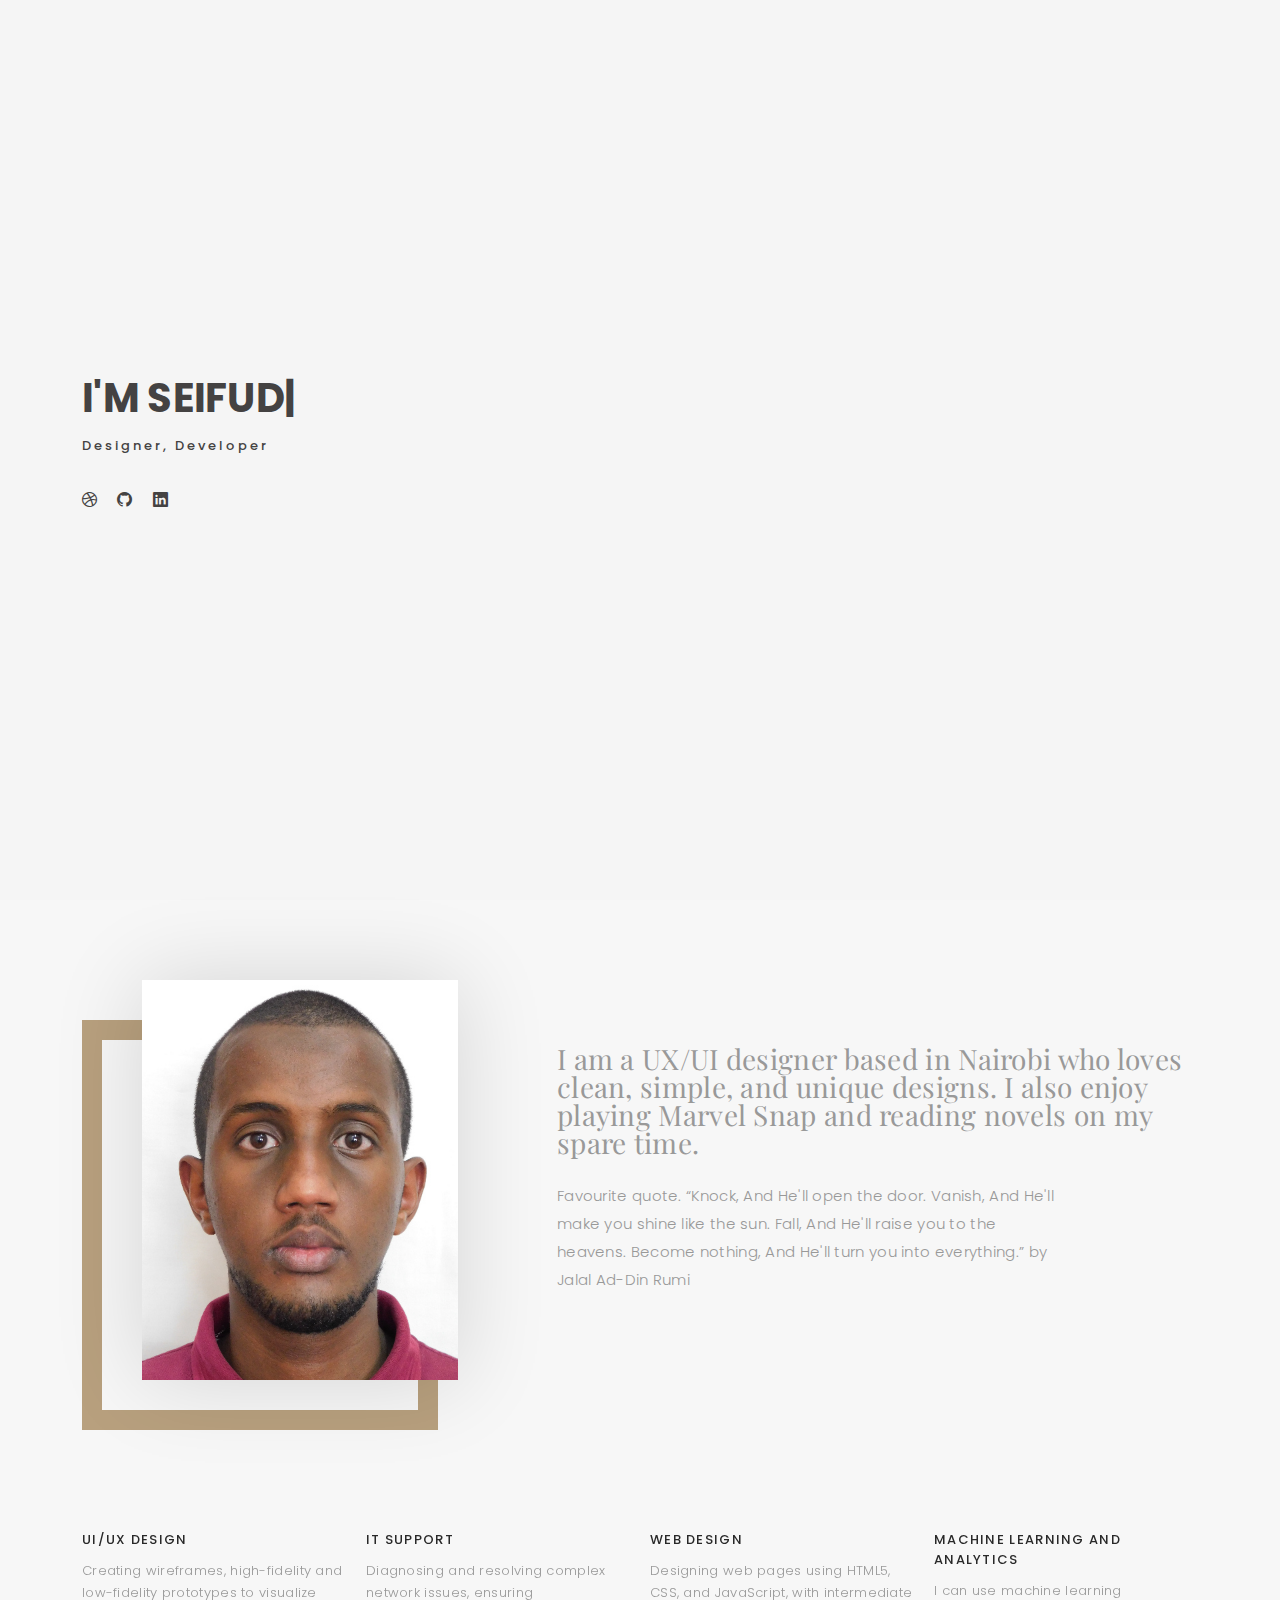
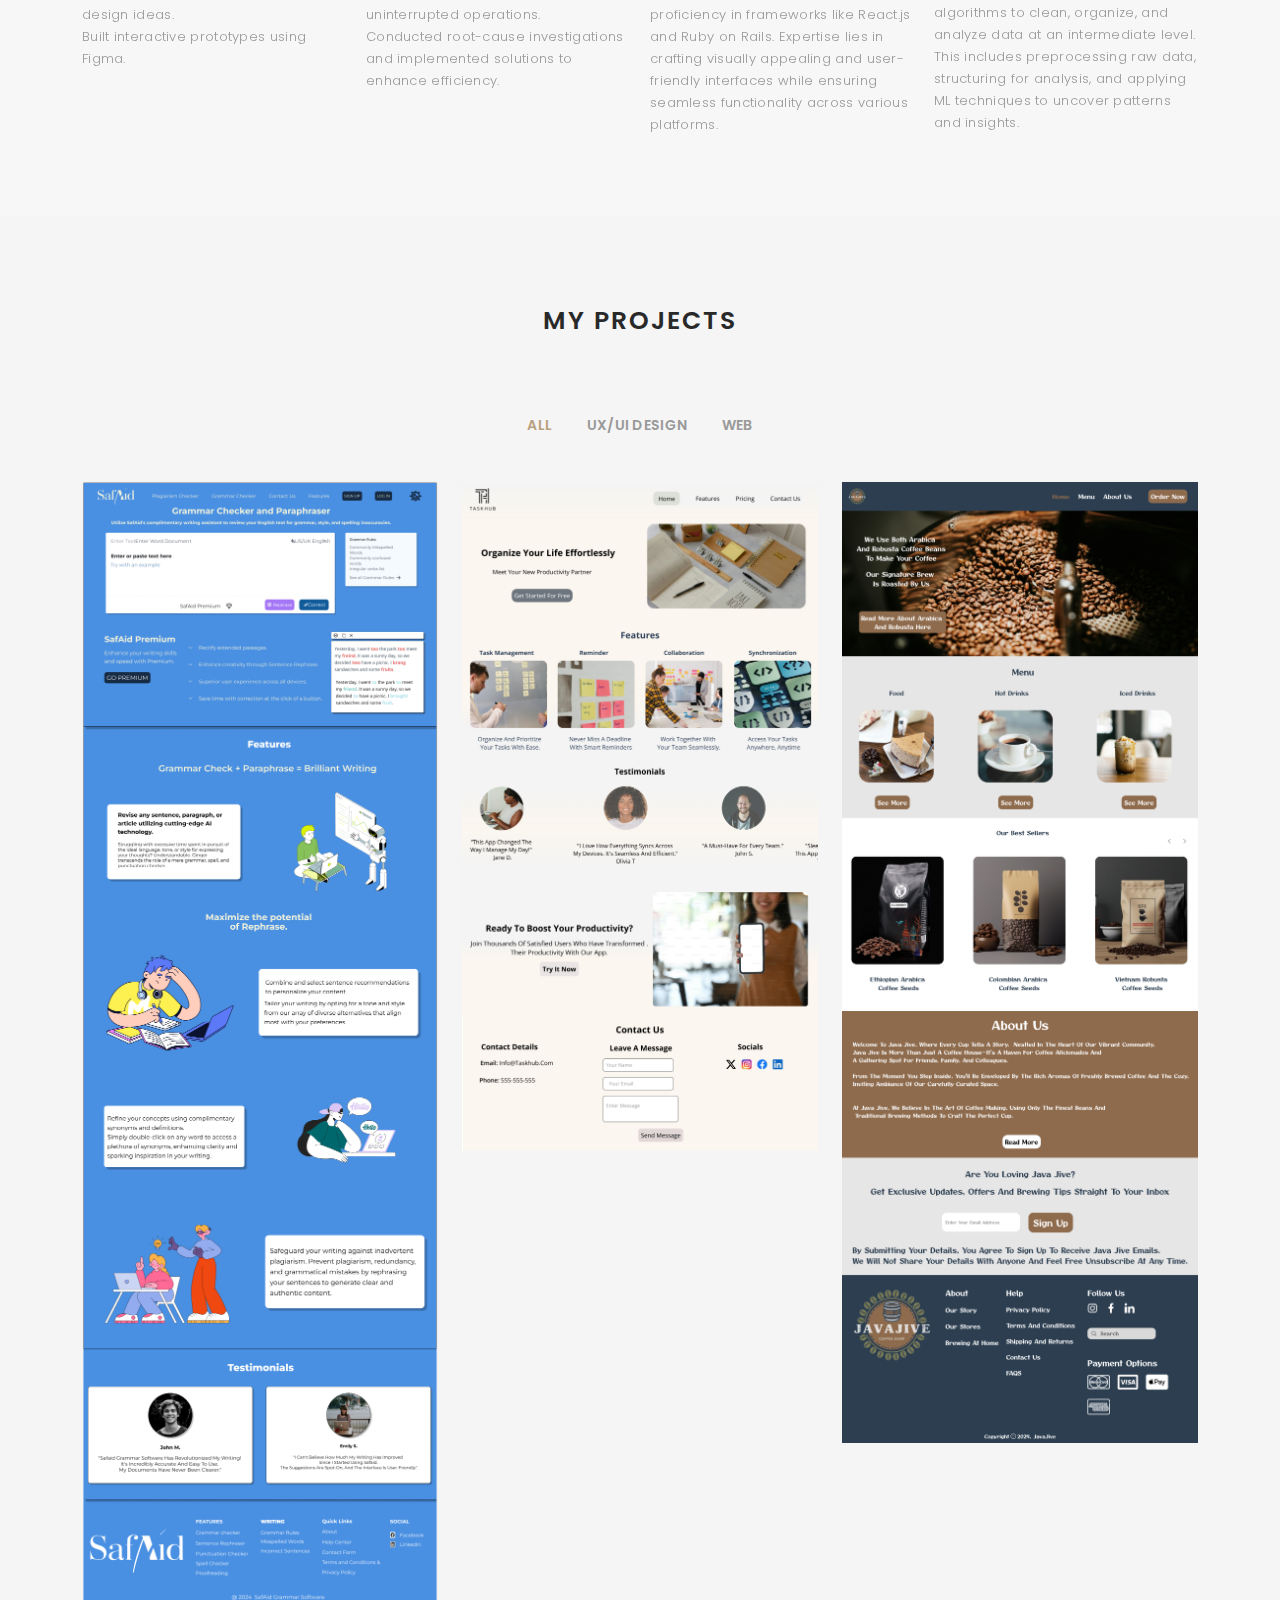
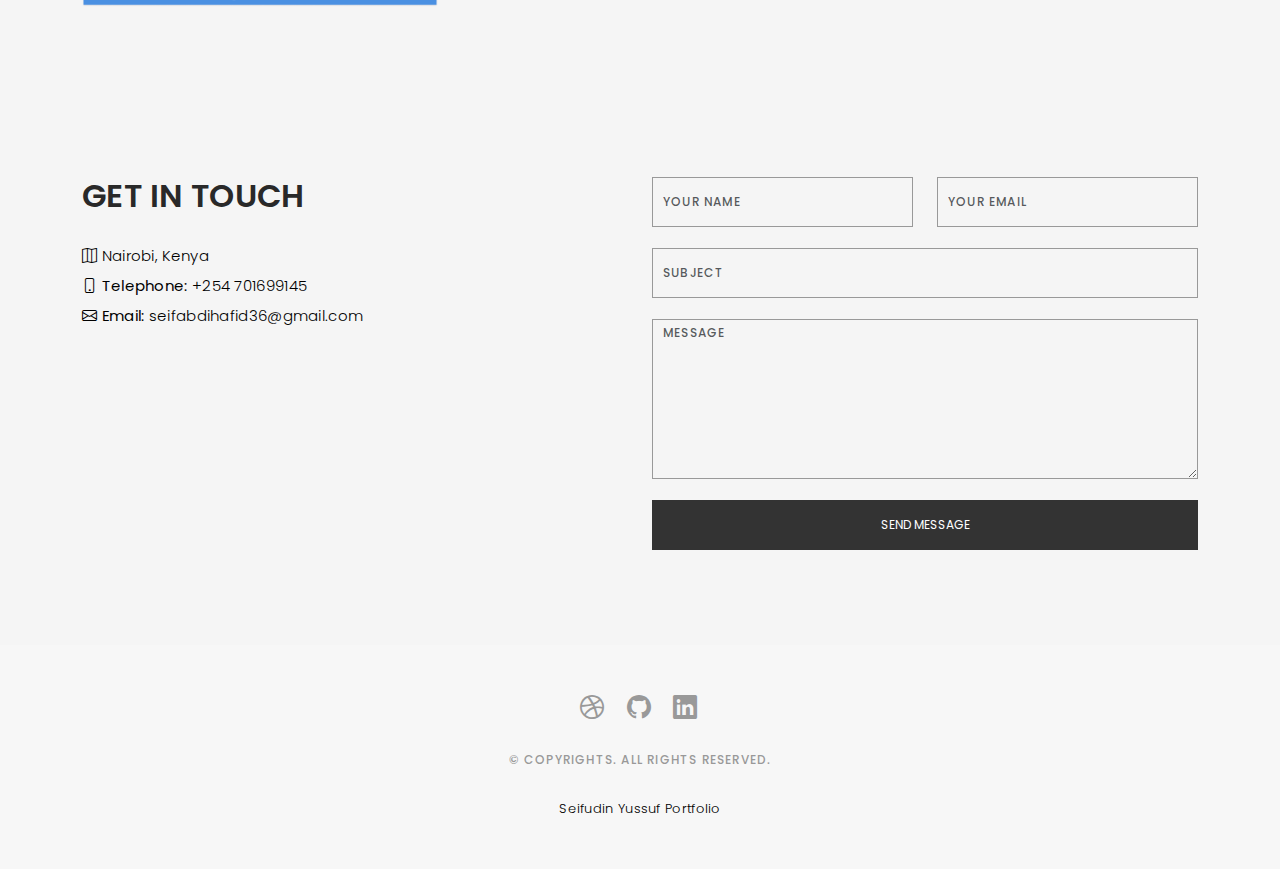
==== commit 3255c93b: "updated index" ====
--- a/index.html
+++ b/index.html
@@ -5,11 +5,10 @@
   <meta charset="utf-8">
   <meta content="width=device-width, initial-scale=1.0" name="viewport">
 
-  <title>Portfolio - Index</title>
+  <title> Portfolio </title>
 
   <!-- Favicons -->
   <link href="assets/img/logo-Seifudin-Yussuf.jpeg" rel="icon">
-  <link href="assets/img/apple-touch-icon.png" rel="apple-touch-icon">
 
   <!-- Google Fonts -->
   <link href="https://fonts.googleapis.com/css?family=Poppins:300,300i,400,400i,500,500i,600,600i,700,700i|Playfair+Display:400,400i,500,500i,600,600i,700,700i,900,900i" rel="stylesheet">
@@ -195,11 +194,11 @@
         <div class="row portfolio-container">
           
           <div class="col-lg-4 col-md-6 portfolio-item filter-card">
-            <img src="assets/img/portfolio/SafAid/Editor_Page.png" class="img-fluid" alt="">
+            <img src="assets/img/portfolio/SafAid/HomePage.png" class="img-fluid" alt="">
             <div class="portfolio-info">
               <h4>UX/UI</h4>
               <p>Design</p>
-              <a href="assets/img/portfolio/SafAid/SafAid.png" data-gallery="portfolioGallery" class="portfolio-lightbox preview-link" title="SafAid Grammar Software"><i class="bx bx-plus"></i></a>
+              <a href="assets/img/portfolio/SafAid/HomePage.png" data-gallery="portfolioGallery" class="portfolio-lightbox preview-link" title="SafAid Grammar Software"><i class="bx bx-plus"></i></a>
               <a href="projects/safaid-project-details.html" class="details-link" title="More Details"><i class="bx bx-link"></i></a>
             </div>
           </div>
@@ -209,8 +208,18 @@
             <div class="portfolio-info">
               <h4>UX/UI</h4>
               <p>Design</p>
-              <a href="assets/img/portfolio/To-Do-List/To-Do_Landing-page.png" data-gallery="portfolioGallery" class="portfolio-lightbox preview-link" title="Task Hub"><i class="bx bx-plus"></i></a>
+              <a href="assets/img/portfolio/To-Do-List/To-Do-Landing-page.png" data-gallery="portfolioGallery" class="portfolio-lightbox preview-link" title="Task Hub"><i class="bx bx-plus"></i></a>
               <a href="projects/to-do-tasks-landing-page.html" class="details-link" title="More Details"><i class="bx bx-link"></i></a>
+            </div>
+          </div>
+
+          <div class="col-lg-4 col-md-6 portfolio-item filter-card">
+            <img src="assets/img/portfolio/coffee-shop/javaJiveLandingPage.png" class="img-fluid" alt="">
+            <div class="portfolio-info">
+              <h4>UX/UI</h4>
+              <p>Design</p>
+              <a href="assets/img/portfolio/coffee-shop/javaJiveLandingPage.png" data-gallery="portfolioGallery" class="portfolio-lightbox preview-link" title="Java Jive"><i class="bx bx-plus"></i></a>
+              <a href="projects/CoffeeShop.html" class="details-link" title="More Details"><i class="bx bx-link"></i></a>
             </div>
           </div>
 <!-- 
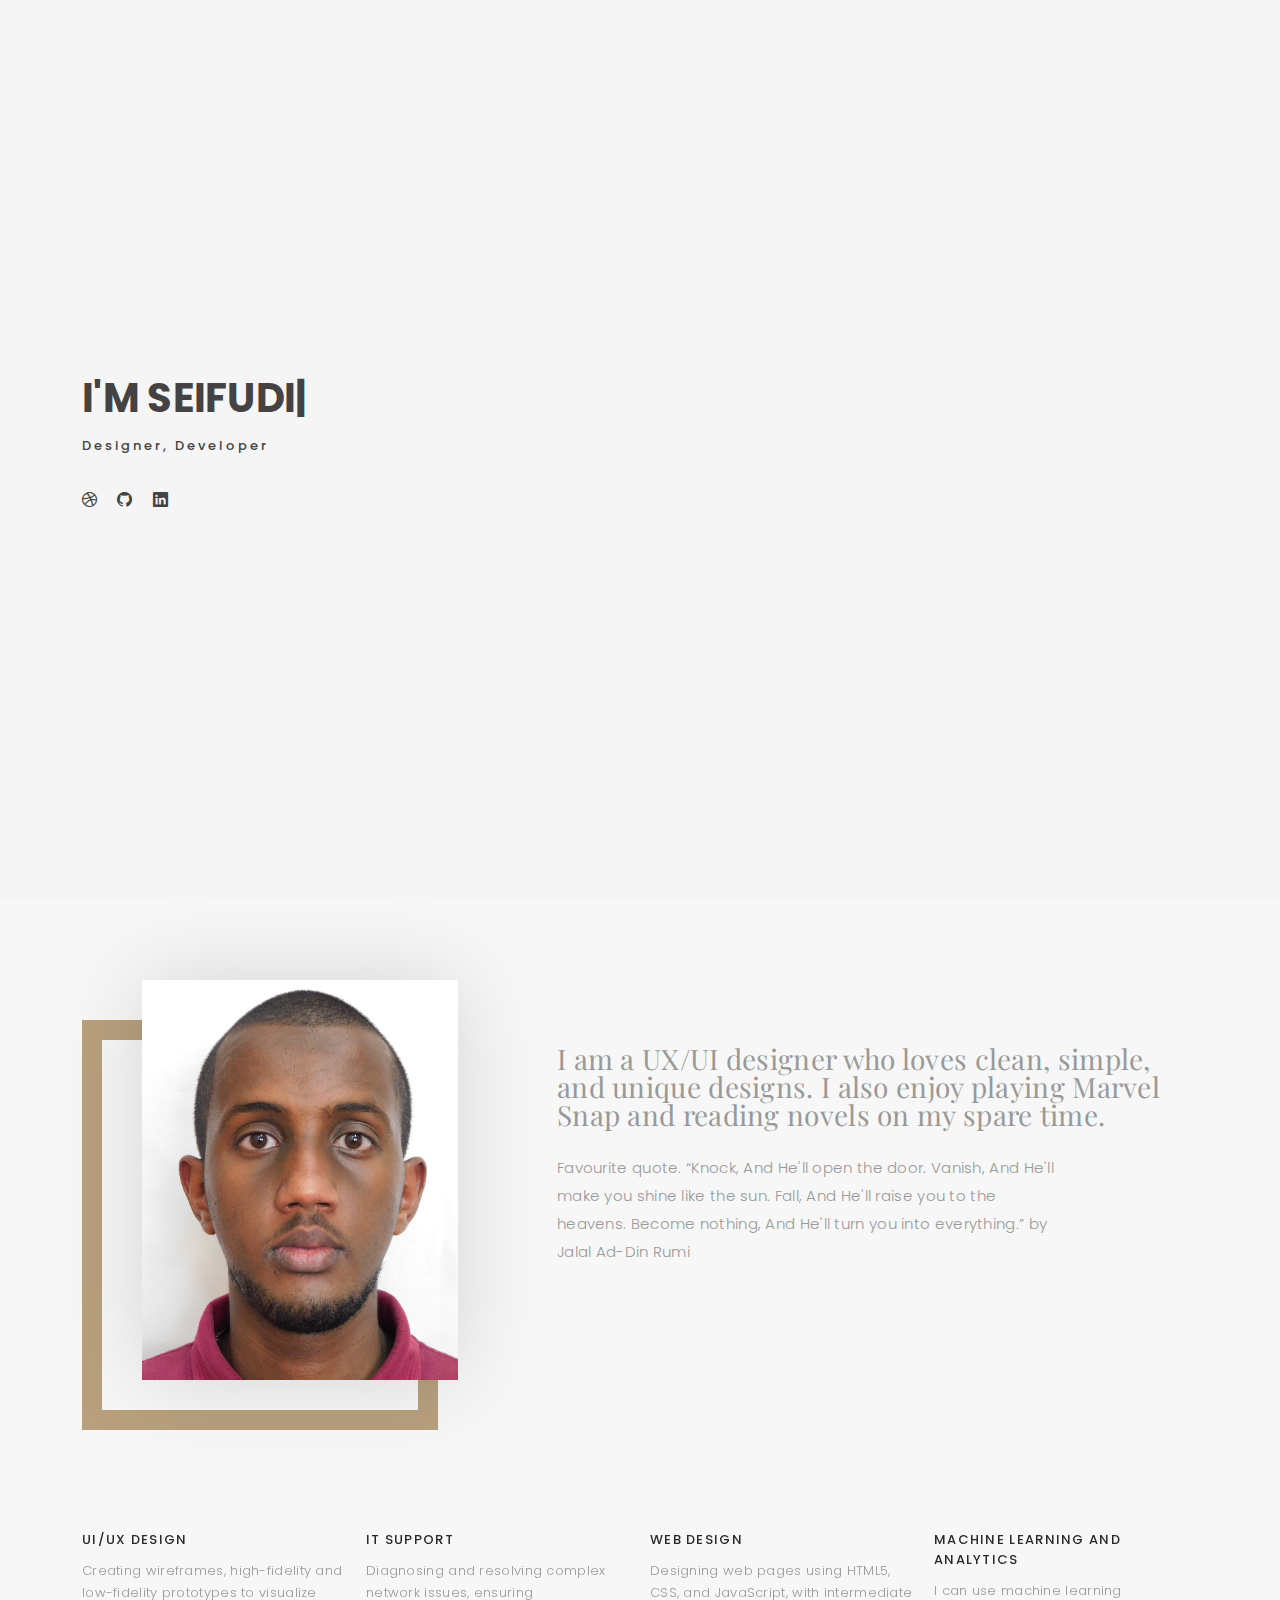
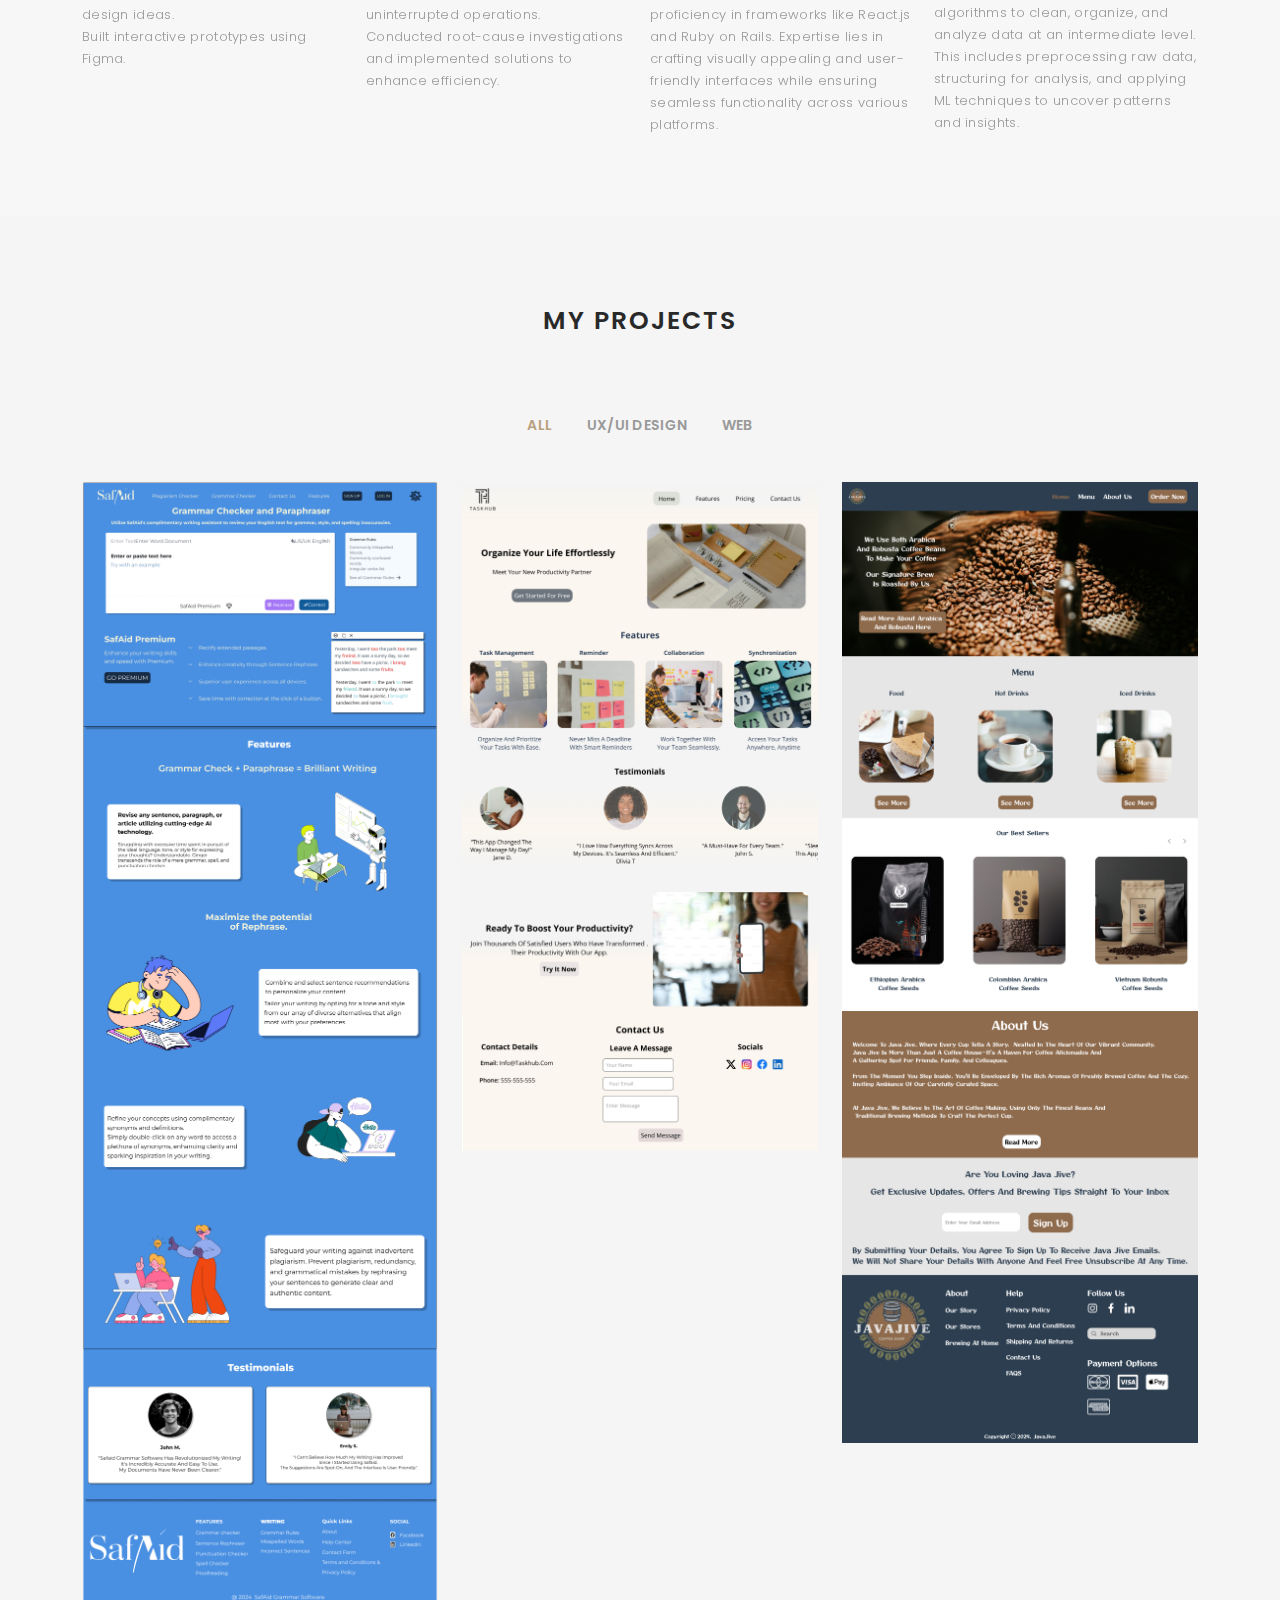
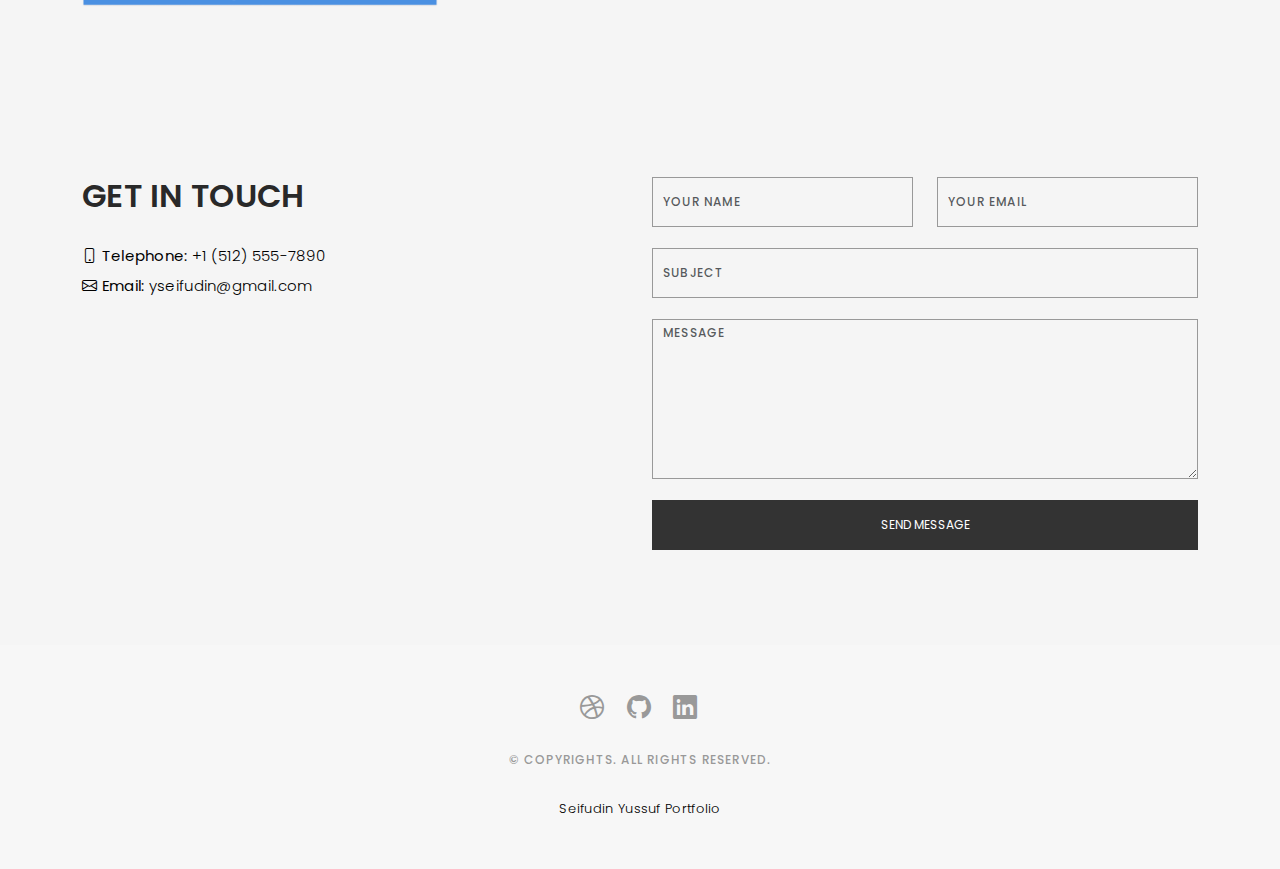
==== commit d12e1483: "modified index page" ====
--- a/index.html
+++ b/index.html
@@ -99,7 +99,7 @@
           <div class="col-lg-7">
             <div class="about-descr">
 
-              <p class="p-heading">I am a UX/UI designer based in Nairobi who loves clean, simple, and unique designs. I also enjoy playing Marvel Snap and reading novels on my spare time. </p>
+              <p class="p-heading">I am a UX/UI designer who loves clean, simple, and unique designs. I also enjoy playing Marvel Snap and reading novels on my spare time. </p>
               <p class="separator">Favourite quote. “Knock, And He'll open the door. Vanish, And He'll make you shine like the sun. Fall, And He'll raise you to the heavens. Become nothing, And He'll turn you into everything.” by Jalal Ad-Din Rumi</p>
 
             </div>
@@ -252,9 +252,10 @@
                 <h2 class="mb-30">GET IN TOUCH</h2>
 
                 <ul class="contact-details">
-                  <li><span> <i class="bi bi-map"></i> Nairobi, Kenya</span></li>
-                  <li><span> <i class="bi bi-phone"></i> <b>Telephone:</b> +254 701699145</span></li>
-                  <li><span> <i class="bi bi-envelope"></i> <b>Email:</b> seifabdihafid36@gmail.com</span></li>
+                  <!-- <li><span> <i class="bi bi-map"></i> Nairobi, Kenya</span></li> -->
+                  <!-- <li><span> <i class="bi bi-phone"></i> <b>Telephone:</b> +254 701699145</span></li> -->
+                  <li><span> <i class="bi bi-phone"></i> <b>Telephone:</b> +1 (512) 555-7890</span></li>
+                  <li><span> <i class="bi bi-envelope"></i> <b>Email:</b> yseifudin@gmail.com</span></li>
                 </ul>
 
               </div>
